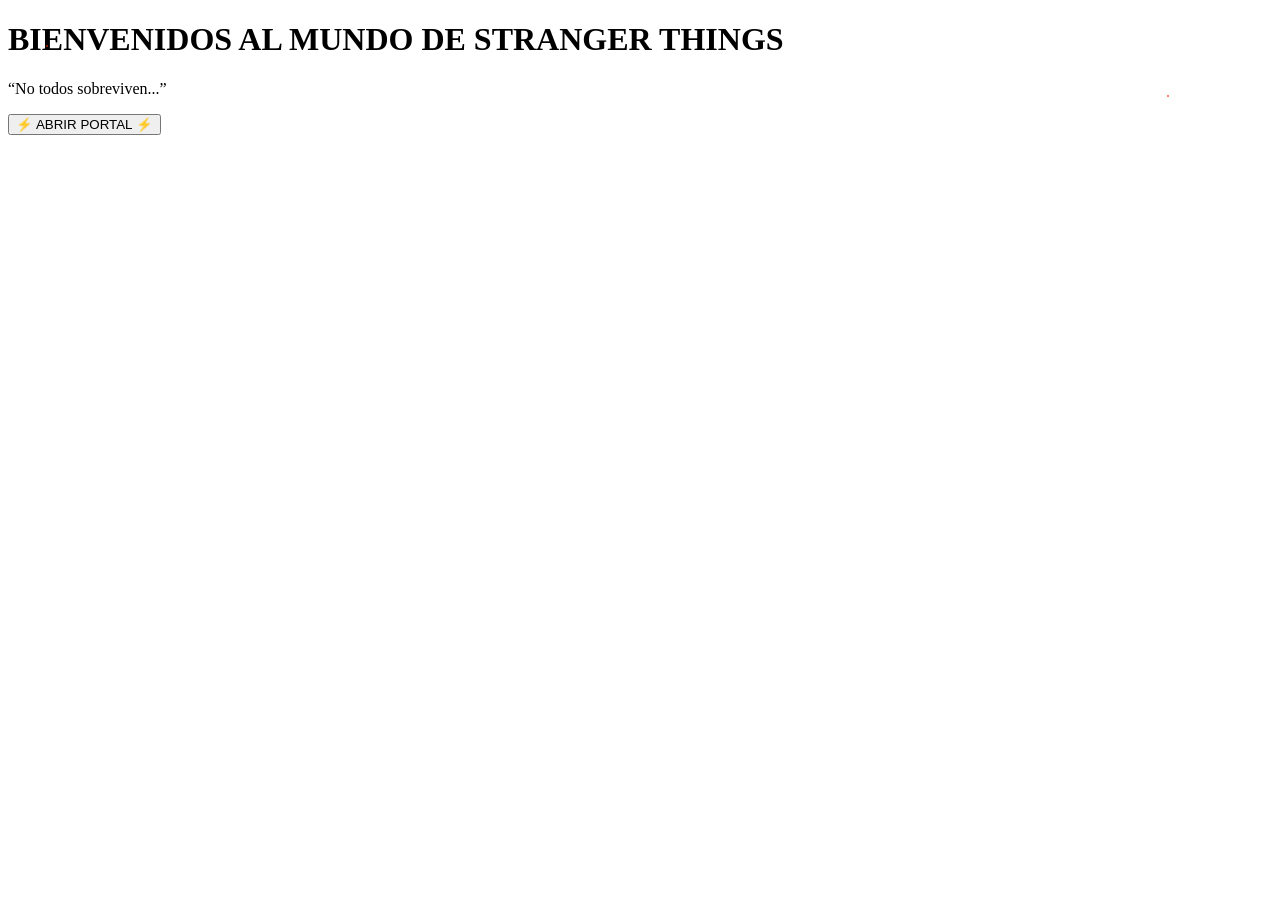
==== index.html @ 2b32eb10 "Update index.html" ====
<!DOCTYPE html>
<html lang="es">
<head>
    <meta charset="UTF-8">
    <meta name="viewport" content="width=device-width, initial-scale=1.0, user-scalable=no">
    <title>Stranger Things - Portal Madre | Upside Down</title>
    <link rel="stylesheet" href="styles.css">
</head>
<body>
    <div class="portal-container">
        <!-- Portal Madre -->
        <div class="madre-portal" id="madrePortal">
            <div class="portal-core"></div>
            <div class="portal-venas"></div>
            <div class="portal-tejido"></div>
            <div class="portal-electricidad"></div>
            <div class="portal-smoke"></div>
            
            <!-- SECCIONES DENTRO DEL PORTAL (se muestran al abrir) -->
            <div class="portal-sections" id="portalSections">
                <div class="section-card" data-section="inicio">
                    <h3>👻 INICIO</h3>
                    <p>Bienvenido al Upside Down</p>
                </div>
                <div class="section-card" data-section="personajes">
                    <h3>👥 PERSONAJES</h3>
                    <p>Eleven, Mike, Dustin...</p>
                </div>
                <div class="section-card" data-section="curiosidades">
                    <h3>📚 CURIOSIDADES</h3>
                    <p>Datos fascinantes</p>
                </div>
                <div class="section-card" data-section="creatividad">
                    <h3>🎨 CREATIVIDAD</h3>
                    <p>Comparte tu arte</p>
                </div>
            </div>
        </div>

        <div class="distortion-overlay"></div>
        <div class="flicker-lights"></div>

        <!-- Texto debajo del portal -->
        <div class="portal-text">
            <h1 class="glitch">BIENVENIDOS AL MUNDO DE STRANGER THINGS</h1>
            <p>“No todos sobreviven...”</p>
            <div class="heartbeat"></div>
        </div>

        <button class="portal-trigger" id="portalTrigger">⚡ ABRIR PORTAL ⚡</button>
    </div>

    <!-- CONTENEDORES DE CADA SECCIÓN (se muestran al hacer clic en las tarjetas) -->
    <div id="seccionesContainer" style="display: none;">
        <div id="inicio" class="seccion">
            <h2>👻 INICIO</h2>
            <p>Bienvenido al Upside Down. Un lugar oscuro lleno de peligros y misterios...</p>
        </div>
        <div id="personajes" class="seccion">
            <h2>👥 PERSONAJES</h2>
            <div class="personajes-grid">
                <div class="personaje">Eleven - La telequinética</div>
                <div class="personaje">Mike - El líder</div>
                <div class="personaje">Dustin - El cerebrito</div>
                <div class="personaje">Lucas - El estratega</div>
                <div class="personaje">Will - El superviviente</div>
                <div class="personaje">Max - La patinadora</div>
            </div>
        </div>
        <div id="curiosidades" class="seccion">
            <h2>📚 CURIOSIDADES</h2>
            <ul>
                <li>La serie iba a llamarse "Montauk"</li>
                <li>Los hermanos Duffer se inspiraron en los 80</li>
                <li>El Demogorgon fue hecho sin CGI</li>
            </ul>
        </div>
        <div id="creatividad" class="seccion">
            <h2>🎨 CREATIVIDAD</h2>
            <form id="formCreativo">
                <input type="text" placeholder="Tu nombre" required>
                <textarea placeholder="Comparte tu arte, historia o teoría..."></textarea>
                <button type="submit">Enviar al Upside Down</button>
            </form>
        </div>
    </div>

    <script src="script.js"></script>
</body>
</html>
---- styles.css ----
/* SECCIONES DENTRO DEL PORTAL */
.portal-sections {
    position: absolute;
    top: 0;
    left: 0;
    width: 100%;
    height: 100%;
    display: none;
    grid-template-columns: 1fr 1fr;
    gap: 15px;
    padding: 20px;
    background: rgba(0, 0, 0, 0.8);
    border-radius: 50%;
    z-index: 20;
    overflow-y: auto;
    backdrop-filter: blur(10px);
}

.portal-sections.active {
    display: grid;
}

.section-card {
    background: rgba(0, 0, 0, 0.7);
    border: 2px solid #ff3300;
    border-radius: 15px;
    padding: 15px;
    text-align: center;
    color: #ff8866;
    cursor: pointer;
    transition: all 0.3s;
    font-family: monospace;
}

.section-card:hover {
    background: #ff3300;
    color: black;
    transform: scale(1.05);
    box-shadow: 0 0 20px red;
}

.section-card h3 {
    margin: 0 0 10px 0;
    font-size: 1rem;
}

.section-card p {
    font-size: 0.8rem;
    margin: 0;
}

/* Ventanas de secciones */
.seccion {
    position: fixed;
    top: 50%;
    left: 50%;
    transform: translate(-50%, -50%);
    background: #0a0a0a;
    border: 3px solid #ff3300;
    border-radius: 20px;
    padding: 30px;
    width: 80%;
    max-width: 500px;
    max-height: 80vh;
    overflow-y: auto;
    z-index: 1000;
    color: #ff8866;
    font-family: monospace;
    box-shadow: 0 0 50px rgba(255, 0, 0, 0.5);
    backdrop-filter: blur(10px);
}

.seccion h2 {
    color: #ff4400;
    text-align: center;
}

.personajes-grid {
    display: grid;
    gap: 10px;
}

.personaje {
    background: #1a0000;
    padding: 10px;
    border-left: 4px solid #ff3300;
}

#formCreativo input, #formCreativo textarea {
    width: 100%;
    padding: 10px;
    margin: 10px 0;
    background: #1a0000;
    border: 1px solid #ff3300;
    color: #ff8866;
    font-family: monospace;
}

#formCreativo button {
    background: #ff3300;
    color: black;
    border: none;
    padding: 10px;
    cursor: pointer;
    font-weight: bold;
}

.cerrar-seccion {
    float: right;
    background: red;
    color: white;
    border: none;
    cursor: pointer;
    padding: 5px 10px;
}
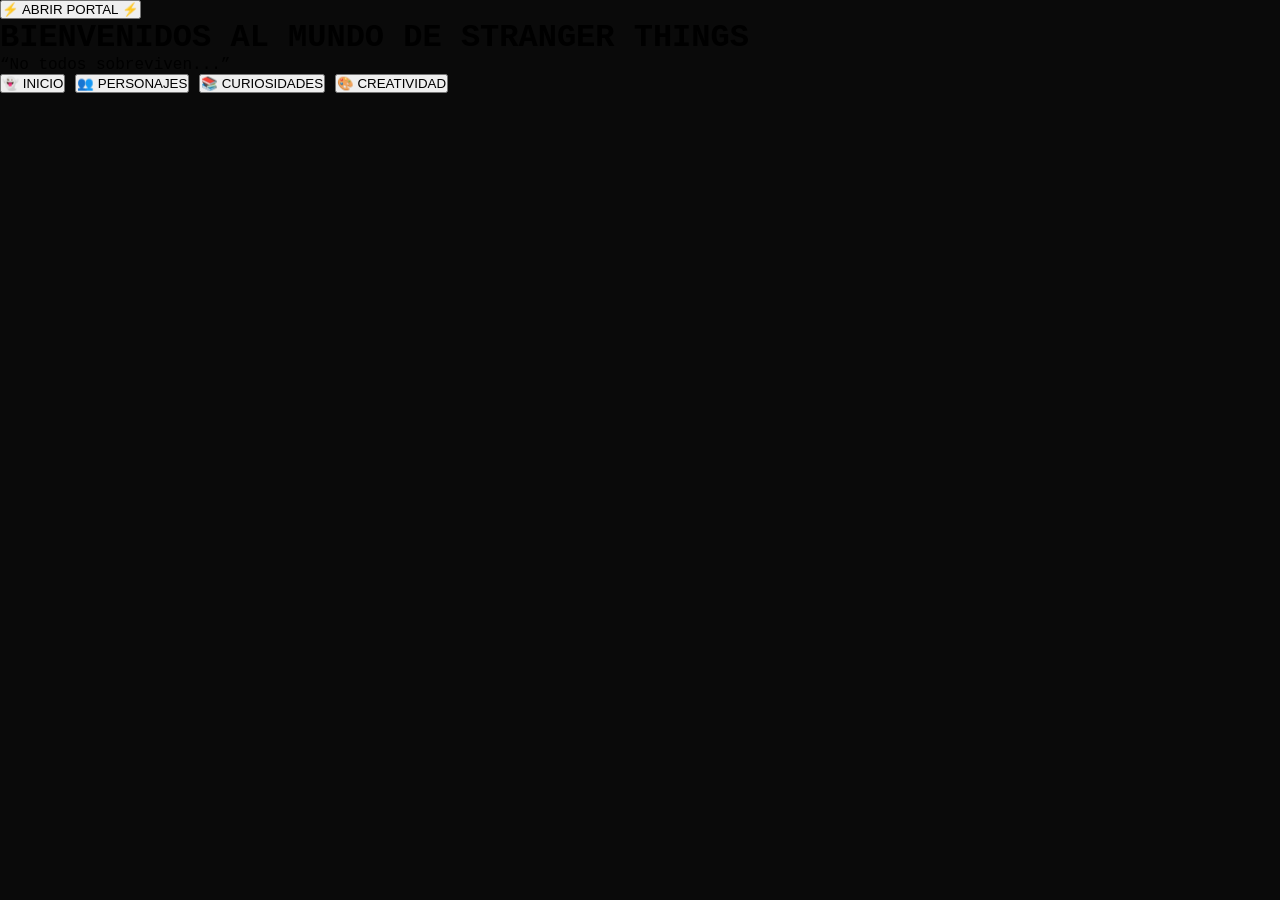
==== commit fe1564bb: "Refactor index.html structure and content" ====
--- a/index.html
+++ b/index.html
@@ -2,86 +2,81 @@
 <html lang="es">
 <head>
     <meta charset="UTF-8">
-    <meta name="viewport" content="width=device-width, initial-scale=1.0, user-scalable=no">
-    <title>Stranger Things - Portal Madre | Upside Down</title>
+    <meta name="viewport" content="width=device-width, initial-scale=1.0">
+    <title>Stranger Things - Portal Madre</title>
     <link rel="stylesheet" href="styles.css">
 </head>
 <body>
-    <div class="portal-container">
-        <!-- Portal Madre -->
-        <div class="madre-portal" id="madrePortal">
-            <div class="portal-core"></div>
-            <div class="portal-venas"></div>
-            <div class="portal-tejido"></div>
-            <div class="portal-electricidad"></div>
-            <div class="portal-smoke"></div>
-            
-            <!-- SECCIONES DENTRO DEL PORTAL (se muestran al abrir) -->
-            <div class="portal-sections" id="portalSections">
-                <div class="section-card" data-section="inicio">
-                    <h3>👻 INICIO</h3>
-                    <p>Bienvenido al Upside Down</p>
-                </div>
-                <div class="section-card" data-section="personajes">
-                    <h3>👥 PERSONAJES</h3>
-                    <p>Eleven, Mike, Dustin...</p>
-                </div>
-                <div class="section-card" data-section="curiosidades">
-                    <h3>📚 CURIOSIDADES</h3>
-                    <p>Datos fascinantes</p>
-                </div>
-                <div class="section-card" data-section="creatividad">
-                    <h3>🎨 CREATIVIDAD</h3>
-                    <p>Comparte tu arte</p>
-                </div>
+    <div class="todo">
+        <!-- Portal -->
+        <div class="portal" id="portal"></div>
+
+        <!-- Botón -->
+        <button id="botonPortal">⚡ ABRIR PORTAL ⚡</button>
+
+        <!-- Texto debajo -->
+        <h1 class="titulo">BIENVENIDOS AL MUNDO DE STRANGER THINGS</h1>
+        <p class="frase">“No todos sobreviven...”</p>
+        <div class="corazon"></div>
+
+        <!-- Menú de secciones (oculto al principio) -->
+        <div class="menu" id="menu">
+            <button class="seccion-btn" data-seccion="inicio">👻 INICIO</button>
+            <button class="seccion-btn" data-seccion="personajes">👥 PERSONAJES</button>
+            <button class="seccion-btn" data-seccion="curiosidades">📚 CURIOSIDADES</button>
+            <button class="seccion-btn" data-seccion="creatividad">🎨 CREATIVIDAD</button>
+        </div>
+
+        <!-- Contenido de cada sección (modales) -->
+        <div id="inicio" class="modal">
+            <div class="modal-contenido">
+                <span class="cerrar">✖</span>
+                <h2>👻 INICIO</h2>
+                <p>Bienvenido al Upside Down. Un lugar oscuro lleno de peligros y criaturas.</p>
+                <p>Hawkins, 1980. Todo comenzó con la desaparición de Will Byers...</p>
             </div>
         </div>
 
-        <div class="distortion-overlay"></div>
-        <div class="flicker-lights"></div>
-
-        <!-- Texto debajo del portal -->
-        <div class="portal-text">
-            <h1 class="glitch">BIENVENIDOS AL MUNDO DE STRANGER THINGS</h1>
-            <p>“No todos sobreviven...”</p>
-            <div class="heartbeat"></div>
+        <div id="personajes" class="modal">
+            <div class="modal-contenido">
+                <span class="cerrar">✖</span>
+                <h2>👥 PERSONAJES</h2>
+                <ul>
+                    <li>Eleven - Poderes telequinéticos</li>
+                    <li>Mike Wheeler - El líder</li>
+                    <li>Dustin Henderson - El inteligente</li>
+                    <li>Lucas Sinclair - El estratega</li>
+                    <li>Will Byers - El superviviente</li>
+                    <li>Max Mayfield - La patinadora</li>
+                    <li>Jim Hopper - El jefe</li>
+                    <li>Joyce Byers - La madre</li>
+                </ul>
+            </div>
         </div>
 
-        <button class="portal-trigger" id="portalTrigger">⚡ ABRIR PORTAL ⚡</button>
-    </div>
-
-    <!-- CONTENEDORES DE CADA SECCIÓN (se muestran al hacer clic en las tarjetas) -->
-    <div id="seccionesContainer" style="display: none;">
-        <div id="inicio" class="seccion">
-            <h2>👻 INICIO</h2>
-            <p>Bienvenido al Upside Down. Un lugar oscuro lleno de peligros y misterios...</p>
-        </div>
-        <div id="personajes" class="seccion">
-            <h2>👥 PERSONAJES</h2>
-            <div class="personajes-grid">
-                <div class="personaje">Eleven - La telequinética</div>
-                <div class="personaje">Mike - El líder</div>
-                <div class="personaje">Dustin - El cerebrito</div>
-                <div class="personaje">Lucas - El estratega</div>
-                <div class="personaje">Will - El superviviente</div>
-                <div class="personaje">Max - La patinadora</div>
+        <div id="curiosidades" class="modal">
+            <div class="modal-contenido">
+                <span class="cerrar">✖</span>
+                <h2>📚 CURIOSIDADES</h2>
+                <ul>
+                    <li>La serie iba a llamarse "Montauk"</li>
+                    <li>Inspirada en películas de los 80</li>
+                    <li>El Demogorgon era un actor con máscara</li>
+                    <li>Los personajes juegan D&D</li>
+                </ul>
             </div>
         </div>
-        <div id="curiosidades" class="seccion">
-            <h2>📚 CURIOSIDADES</h2>
-            <ul>
-                <li>La serie iba a llamarse "Montauk"</li>
-                <li>Los hermanos Duffer se inspiraron en los 80</li>
-                <li>El Demogorgon fue hecho sin CGI</li>
-            </ul>
-        </div>
-        <div id="creatividad" class="seccion">
-            <h2>🎨 CREATIVIDAD</h2>
-            <form id="formCreativo">
-                <input type="text" placeholder="Tu nombre" required>
-                <textarea placeholder="Comparte tu arte, historia o teoría..."></textarea>
-                <button type="submit">Enviar al Upside Down</button>
-            </form>
+
+        <div id="creatividad" class="modal">
+            <div class="modal-contenido">
+                <span class="cerrar">✖</span>
+                <h2>🎨 CREATIVIDAD</h2>
+                <form id="formulario">
+                    <input type="text" placeholder="Tu nombre" required>
+                    <textarea placeholder="Comparte tu arte o teoría..."></textarea>
+                    <button type="submit">ENVIAR</button>
+                </form>
+            </div>
         </div>
     </div>
 
--- a/styles.css
+++ b/styles.css
@@ -1,92 +1,219 @@
-/* SECCIONES DENTRO DEL PORTAL */
-.portal-sections {
+* {
+    margin: 0;
+    padding: 0;
+    box-sizing: border-box;
+}
+
+body {
+    background: #0a0a0a;
+    min-height: 100vh;
+    font-family: 'Courier New', monospace;
+    overflow-x: hidden;
+}
+
+.portal-container {
+    position: relative;
+    width: 100vw;
+    min-height: 100vh;
+    display: flex;
+    flex-direction: column;
+    justify-content: center;
+    align-items: center;
+    background: radial-gradient(circle at center, #1a0000 0%, #000000 100%);
+    padding: 40px 20px;
+}
+
+/* PORTAL MADRE */
+.madre-portal {
+    position: relative;
+    width: 400px;
+    height: 400px;
+    border-radius: 50%;
+    background: radial-gradient(circle at 30% 30%, #ff3300, #cc0000, #4a0000);
+    box-shadow: 0 0 100px rgba(255, 0, 0, 0.8), 0 0 200px rgba(255, 50, 0, 0.6), inset 0 0 50px rgba(0,0,0,0.5);
+    animation: palpitar 2s ease-in-out infinite;
+    overflow: hidden;
+    cursor: pointer;
+    transition: all 0.5s;
+}
+
+.portal-core {
+    position: absolute;
+    top: 20%;
+    left: 20%;
+    width: 60%;
+    height: 60%;
+    border-radius: 50%;
+    background: radial-gradient(circle, #ff6600, #ff2200, #660000);
+    filter: blur(15px);
+    animation: girarNucleo 8s linear infinite;
+}
+
+.portal-venas {
     position: absolute;
     top: 0;
     left: 0;
     width: 100%;
     height: 100%;
-    display: none;
-    grid-template-columns: 1fr 1fr;
-    gap: 15px;
-    padding: 20px;
-    background: rgba(0, 0, 0, 0.8);
-    border-radius: 50%;
-    z-index: 20;
-    overflow-y: auto;
-    backdrop-filter: blur(10px);
-}
-
-.portal-sections.active {
+    background-image: repeating-linear-gradient(45deg, rgba(80, 0, 0, 0.6) 0px, rgba(80, 0, 0, 0.6) 2px, transparent 2px, transparent 8px), repeating-linear-gradient(135deg, rgba(150, 0, 0, 0.4) 0px, rgba(150, 0, 0, 0.4) 3px, transparent 3px, transparent 12px);
+    border-radius: 50%;
+    animation: latirVenas 1.5s ease-in-out infinite;
+}
+
+.portal-tejido {
+    position: absolute;
+    width: 100%;
+    height: 100%;
+    border-radius: 50%;
+    background: radial-gradient(circle at 70% 40%, rgba(200, 30, 0, 0.3), rgba(80, 0, 0, 0.7));
+    filter: blur(8px);
+    mix-blend-mode: multiply;
+}
+
+.portal-electricidad {
+    position: absolute;
+    width: 100%;
+    height: 100%;
+    border-radius: 50%;
+    background: repeating-radial-gradient(circle at 50% 50%, rgba(255, 100, 0, 0.8) 0px, rgba(255, 0, 0, 0.6) 2px, transparent 4px, transparent 20px);
+    animation: chispas 0.3s infinite;
+}
+
+.portal-smoke {
+    position: absolute;
+    width: 120%;
+    height: 120%;
+    top: -10%;
+    left: -10%;
+    border-radius: 50%;
+    background: radial-gradient(circle, rgba(0,0,0,0.7) 0%, transparent 70%);
+    filter: blur(20px);
+    animation: flotarHumo 4s ease-in-out infinite;
+}
+
+/* PANEL DE SECCIONES (se muestra al abrir portal) */
+.sections-panel {
+    position: fixed;
+    top: 50%;
+    left: 50%;
+    transform: translate(-50%, -50%) scale(0);
+    width: 80%;
+    max-width: 800px;
+    background: rgba(0, 0, 0, 0.95);
+    border: 3px solid #ff3300;
+    border-radius: 20px;
+    padding: 30px;
+    z-index: 100;
+    transition: all 0.5s ease;
+    opacity: 0;
+    box-shadow: 0 0 50px rgba(255, 0, 0, 0.5);
+}
+
+.sections-panel.active {
+    transform: translate(-50%, -50%) scale(1);
+    opacity: 1;
+}
+
+.sections-title {
+    text-align: center;
+    color: #ff4400;
+    margin-bottom: 30px;
+    font-size: 1.5rem;
+}
+
+.sections-grid {
     display: grid;
+    grid-template-columns: repeat(auto-fit, minmax(200px, 1fr));
+    gap: 20px;
 }
 
 .section-card {
     background: rgba(0, 0, 0, 0.7);
     border: 2px solid #ff3300;
     border-radius: 15px;
-    padding: 15px;
+    padding: 20px;
     text-align: center;
     color: #ff8866;
     cursor: pointer;
     transition: all 0.3s;
-    font-family: monospace;
 }
 
 .section-card:hover {
     background: #ff3300;
     color: black;
-    transform: scale(1.05);
-    box-shadow: 0 0 20px red;
+    transform: translateY(-5px);
+    box-shadow: 0 0 30px red;
+}
+
+.card-icon {
+    font-size: 3rem;
+    margin-bottom: 10px;
 }
 
 .section-card h3 {
-    margin: 0 0 10px 0;
-    font-size: 1rem;
+    margin: 10px 0;
+    font-size: 1.2rem;
 }
 
 .section-card p {
     font-size: 0.8rem;
-    margin: 0;
-}
-
-/* Ventanas de secciones */
-.seccion {
+}
+
+/* MODALES */
+.modal {
+    display: none;
     position: fixed;
-    top: 50%;
-    left: 50%;
-    transform: translate(-50%, -50%);
+    z-index: 1000;
+    left: 0;
+    top: 0;
+    width: 100%;
+    height: 100%;
+    background-color: rgba(0, 0, 0, 0.9);
+    animation: fadeIn 0.3s;
+}
+
+.modal-content {
     background: #0a0a0a;
+    margin: 10% auto;
+    padding: 30px;
     border: 3px solid #ff3300;
     border-radius: 20px;
-    padding: 30px;
     width: 80%;
     max-width: 500px;
-    max-height: 80vh;
-    overflow-y: auto;
-    z-index: 1000;
     color: #ff8866;
-    font-family: monospace;
-    box-shadow: 0 0 50px rgba(255, 0, 0, 0.5);
-    backdrop-filter: blur(10px);
-}
-
-.seccion h2 {
+    position: relative;
+    animation: slideIn 0.3s;
+}
+
+.close-modal {
+    position: absolute;
+    right: 20px;
+    top: 15px;
+    font-size: 2rem;
+    cursor: pointer;
+    color: #ff3300;
+}
+
+.close-modal:hover {
+    color: white;
+}
+
+.modal-content h2 {
     color: #ff4400;
-    text-align: center;
-}
-
-.personajes-grid {
-    display: grid;
-    gap: 10px;
-}
-
-.personaje {
-    background: #1a0000;
-    padding: 10px;
-    border-left: 4px solid #ff3300;
-}
-
-#formCreativo input, #formCreativo textarea {
+    margin-bottom: 20px;
+}
+
+.modal-content ul {
+    list-style: none;
+    padding-left: 0;
+}
+
+.modal-content li {
+    padding: 8px 0;
+    border-bottom: 1px solid #ff3300;
+}
+
+.modal-content input, .modal-content textarea {
     width: 100%;
     padding: 10px;
     margin: 10px 0;
@@ -96,20 +223,162 @@
     font-family: monospace;
 }
 
-#formCreativo button {
+.modal-content button {
     background: #ff3300;
     color: black;
     border: none;
-    padding: 10px;
+    padding: 12px;
     cursor: pointer;
     font-weight: bold;
-}
-
-.cerrar-seccion {
-    float: right;
+    width: 100%;
+    font-size: 1rem;
+}
+
+/* Distorsión y luces */
+.distortion-overlay {
+    position: fixed;
+    top: 0;
+    left: 0;
+    width: 100%;
+    height: 100%;
+    background: repeating-linear-gradient(0deg, rgba(255,0,0,0.05) 0px, rgba(255,0,0,0.05) 2px, transparent 2px, transparent 6px);
+    pointer-events: none;
+    z-index: 10;
+}
+
+.flicker-lights {
+    position: fixed;
+    top: 0;
+    left: 0;
+    width: 100%;
+    height: 100%;
+    background: radial-gradient(circle at var(--x, 50%) var(--y, 50%), rgba(255, 50, 0, 0.3) 0%, transparent 70%);
+    pointer-events: none;
+    z-index: 5;
+    animation: flicker 0.15s infinite;
+}
+
+/* Texto debajo del portal */
+.portal-text {
+    text-align: center;
+    margin-top: 40px;
+    color: #ff4400;
+    text-shadow: 0 0 10px red;
+    z-index: 20;
+}
+
+.glitch {
+    font-size: 1.8rem;
+    font-weight: bold;
+    animation: glitch 1s infinite;
+    text-align: center;
+    padding: 0 20px;
+}
+
+.heartbeat {
+    width: 30px;
+    height: 30px;
     background: red;
-    color: white;
-    border: none;
-    cursor: pointer;
-    padding: 5px 10px;
-}
+    margin: 20px auto;
+    border-radius: 50%;
+    animation: latido 1s infinite;
+    box-shadow: 0 0 20px red;
+}
+
+/* Botón */
+.portal-trigger {
+    background: #220000;
+    border: 2px solid #ff3300;
+    color: #ff6600;
+    font-family: monospace;
+    font-size: 1.5rem;
+    padding: 12px 28px;
+    margin-top: 30px;
+    cursor: pointer;
+    z-index: 30;
+    transition: 0.2s;
+    box-shadow: 0 0 15px red;
+}
+
+.portal-trigger:hover {
+    background: #ff3300;
+    color: black;
+    box-shadow: 0 0 30px #ff6600;
+    transform: scale(1.05);
+}
+
+/* ANIMACIONES */
+@keyframes palpitar {
+    0%, 100% { transform: scale(1); opacity: 0.9; }
+    50% { transform: scale(1.05); opacity: 1; }
+}
+
+@keyframes girarNucleo {
+    0% { transform: rotate(0deg) scale(1); }
+    50% { transform: rotate(180deg) scale(1.2); filter: blur(20px);}
+    100% { transform: rotate(360deg) scale(1); }
+}
+
+@keyframes latirVenas {
+    0%, 100% { opacity: 0.6; }
+    50% { opacity: 1; }
+}
+
+@keyframes chispas {
+    0%, 100% { opacity: 0.8; }
+    50% { opacity: 1; }
+}
+
+@keyframes flotarHumo {
+    0% { transform: scale(1) translate(0,0); opacity: 0.6; }
+    50% { transform: scale(1.2) translate(10px,-10px); opacity: 0.9; }
+    100% { transform: scale(1) translate(0,0); opacity: 0.6; }
+}
+
+@keyframes glitch {
+    0%, 100% { text-shadow: -2px 0 red, 2px 0 blue; }
+    50% { text-shadow: 2px 0 red, -2px 0 blue; }
+}
+
+@keyframes latido {
+    0%, 100% { transform: scale(1); opacity: 0.7; }
+    50% { transform: scale(1.3); opacity: 1; background: #ff6600; }
+}
+
+@keyframes flicker {
+    0%, 100% { opacity: 0.3; }
+    50% { opacity: 0.8; }
+}
+
+@keyframes fadeIn {
+    from { opacity: 0; }
+    to { opacity: 1; }
+}
+
+@keyframes slideIn {
+    from { transform: translateY(-50px); opacity: 0; }
+    to { transform: translateY(0); opacity: 1; }
+}
+
+/* Responsive */
+@media (max-width: 600px) {
+    .madre-portal {
+        width: 250px;
+        height: 250px;
+    }
+    .glitch {
+        font-size: 1rem;
+    }
+    .portal-trigger {
+        font-size: 1rem;
+        padding: 8px 18px;
+    }
+    .sections-grid {
+        grid-template-columns: 1fr;
+    }
+    .modal-content {
+        margin: 20% auto;
+        width: 90%;
+        padding: 20px;
+    }
+}
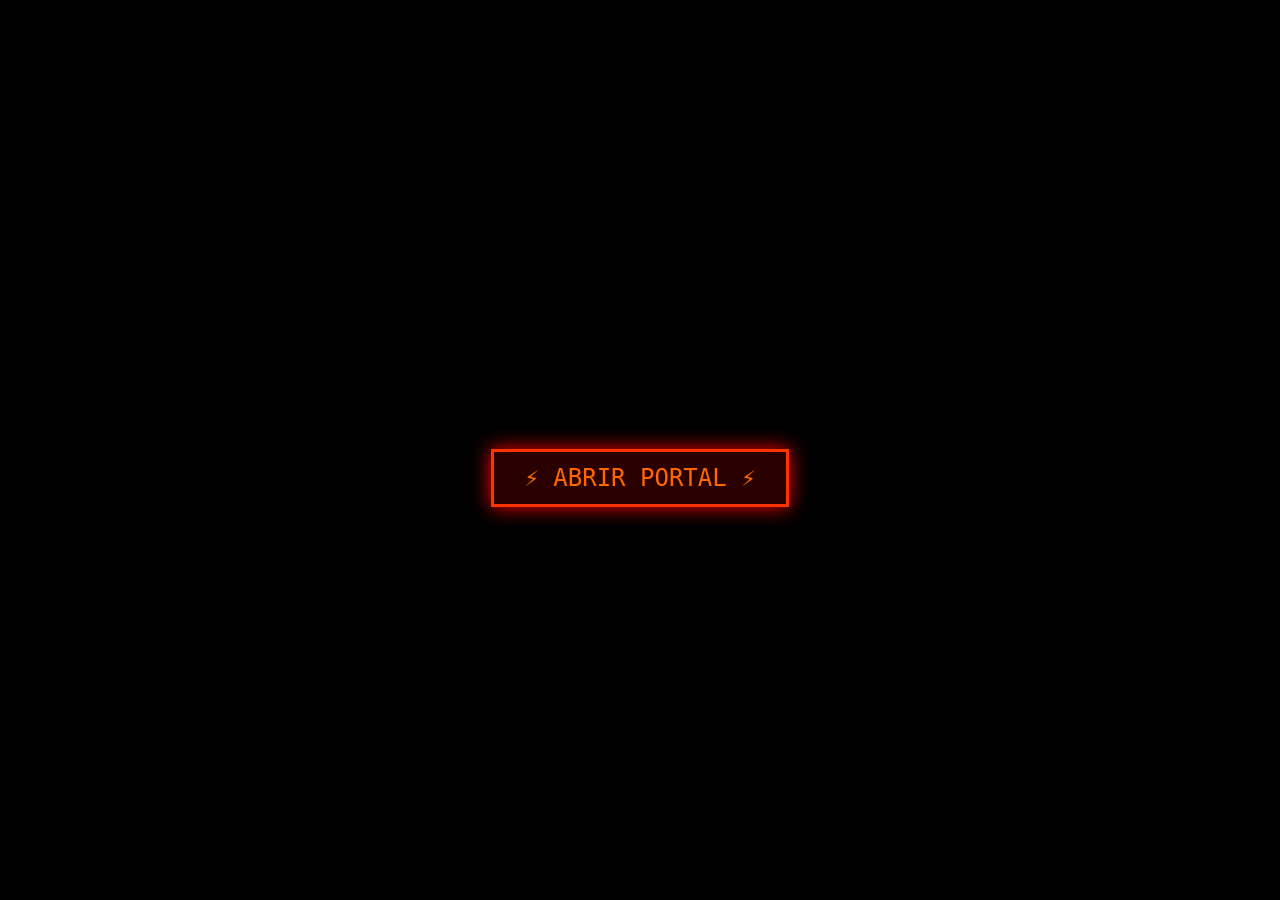
==== commit 8d5258ce: "Update title and viewport settings in index.html" ====
--- a/index.html
+++ b/index.html
@@ -2,82 +2,36 @@
 <html lang="es">
 <head>
     <meta charset="UTF-8">
-    <meta name="viewport" content="width=device-width, initial-scale=1.0">
-    <title>Stranger Things - Portal Madre</title>
+    <meta name="viewport" content="width=device-width, initial-scale=1.0, user-scalable=no">
+    <title>Stranger Things - Portal Madre | Upside Down</title>
     <link rel="stylesheet" href="styles.css">
 </head>
 <body>
-    <div class="todo">
-        <!-- Portal -->
-        <div class="portal" id="portal"></div>
-
-        <!-- Botón -->
-        <button id="botonPortal">⚡ ABRIR PORTAL ⚡</button>
-
-        <!-- Texto debajo -->
-        <h1 class="titulo">BIENVENIDOS AL MUNDO DE STRANGER THINGS</h1>
-        <p class="frase">“No todos sobreviven...”</p>
-        <div class="corazon"></div>
-
-        <!-- Menú de secciones (oculto al principio) -->
-        <div class="menu" id="menu">
-            <button class="seccion-btn" data-seccion="inicio">👻 INICIO</button>
-            <button class="seccion-btn" data-seccion="personajes">👥 PERSONAJES</button>
-            <button class="seccion-btn" data-seccion="curiosidades">📚 CURIOSIDADES</button>
-            <button class="seccion-btn" data-seccion="creatividad">🎨 CREATIVIDAD</button>
+    <div class="portal-container">
+        <!-- Portal Madre (estilo carne realista) -->
+        <div class="madre-portal" id="madrePortal">
+            <div class="portal-core"></div>
+            <div class="portal-venas"></div>
+            <div class="portal-tejido"></div>
+            <div class="portal-electricidad"></div>
+            <div class="portal-smoke"></div>
         </div>
 
-        <!-- Contenido de cada sección (modales) -->
-        <div id="inicio" class="modal">
-            <div class="modal-contenido">
-                <span class="cerrar">✖</span>
-                <h2>👻 INICIO</h2>
-                <p>Bienvenido al Upside Down. Un lugar oscuro lleno de peligros y criaturas.</p>
-                <p>Hawkins, 1980. Todo comenzó con la desaparición de Will Byers...</p>
-            </div>
+        <!-- Efecto de distorsión ambiental -->
+        <div class="distortion-overlay"></div>
+        
+        <!-- Luces parpadeantes estilo Hawkins Lab -->
+        <div class="flicker-lights"></div>
+
+        <!-- Texto debajo del portal -->
+        <div class="portal-text">
+            <h1 class="glitch" data-text="BIENVENIDOS AL MUNDO DE STRANGER THINGS">BIENVENIDOS AL MUNDO DE STRANGER THINGS</h1>
+            <p>“No todos sobreviven...”</p>
+            <div class="heartbeat"></div>
         </div>
 
-        <div id="personajes" class="modal">
-            <div class="modal-contenido">
-                <span class="cerrar">✖</span>
-                <h2>👥 PERSONAJES</h2>
-                <ul>
-                    <li>Eleven - Poderes telequinéticos</li>
-                    <li>Mike Wheeler - El líder</li>
-                    <li>Dustin Henderson - El inteligente</li>
-                    <li>Lucas Sinclair - El estratega</li>
-                    <li>Will Byers - El superviviente</li>
-                    <li>Max Mayfield - La patinadora</li>
-                    <li>Jim Hopper - El jefe</li>
-                    <li>Joyce Byers - La madre</li>
-                </ul>
-            </div>
-        </div>
-
-        <div id="curiosidades" class="modal">
-            <div class="modal-contenido">
-                <span class="cerrar">✖</span>
-                <h2>📚 CURIOSIDADES</h2>
-                <ul>
-                    <li>La serie iba a llamarse "Montauk"</li>
-                    <li>Inspirada en películas de los 80</li>
-                    <li>El Demogorgon era un actor con máscara</li>
-                    <li>Los personajes juegan D&D</li>
-                </ul>
-            </div>
-        </div>
-
-        <div id="creatividad" class="modal">
-            <div class="modal-contenido">
-                <span class="cerrar">✖</span>
-                <h2>🎨 CREATIVIDAD</h2>
-                <form id="formulario">
-                    <input type="text" placeholder="Tu nombre" required>
-                    <textarea placeholder="Comparte tu arte o teoría..."></textarea>
-                    <button type="submit">ENVIAR</button>
-                </form>
-            </div>
-        </div>
+        <!-- Botón de interacción para abrir/cerrar el portal -->
+        <button class="portal-trigger" id="portalTrigger">⚡ ABRIR PORTAL ⚡</button>
     </div>
 
     <script src="script.js"></script>
--- a/styles.css
+++ b/styles.css
@@ -5,158 +5,125 @@
 }
 
 body {
-    background: #0a0a0a;
+    background: black;
     min-height: 100vh;
+    display: flex;
+    justify-content: center;
+    align-items: center;
     font-family: 'Courier New', monospace;
     overflow-x: hidden;
 }
 
-.portal-container {
-    position: relative;
-    width: 100vw;
-    min-height: 100vh;
-    display: flex;
-    flex-direction: column;
-    justify-content: center;
-    align-items: center;
-    background: radial-gradient(circle at center, #1a0000 0%, #000000 100%);
+.todo {
+    text-align: center;
     padding: 40px 20px;
 }
 
-/* PORTAL MADRE */
-.madre-portal {
-    position: relative;
-    width: 400px;
-    height: 400px;
+/* PORTAL */
+.portal {
+    width: 300px;
+    height: 300px;
+    margin: 0 auto;
     border-radius: 50%;
-    background: radial-gradient(circle at 30% 30%, #ff3300, #cc0000, #4a0000);
-    box-shadow: 0 0 100px rgba(255, 0, 0, 0.8), 0 0 200px rgba(255, 50, 0, 0.6), inset 0 0 50px rgba(0,0,0,0.5);
-    animation: palpitar 2s ease-in-out infinite;
-    overflow: hidden;
-    cursor: pointer;
-    transition: all 0.5s;
-}
-
-.portal-core {
-    position: absolute;
-    top: 20%;
-    left: 20%;
-    width: 60%;
-    height: 60%;
+    background: radial-gradient(circle, #ff4400, #880000, #220000);
+    box-shadow: 0 0 80px red, 0 0 150px orange, inset 0 0 40px black;
+    animation: latir 1.5s infinite;
+    cursor: pointer;
+    transition: 0.3s;
+}
+
+.portal:hover {
+    transform: scale(1.05);
+    box-shadow: 0 0 120px #ff3300;
+}
+
+@keyframes latir {
+    0%, 100% { transform: scale(1); }
+    50% { transform: scale(1.05); }
+}
+
+/* BOTÓN */
+button {
+    background: #2a0000;
+    border: 3px solid #ff3300;
+    color: #ff6600;
+    font-family: monospace;
+    font-size: 1.5rem;
+    padding: 12px 30px;
+    margin: 30px auto;
+    cursor: pointer;
+    display: block;
+    transition: 0.2s;
+    box-shadow: 0 0 20px red;
+}
+
+button:hover {
+    background: #ff3300;
+    color: black;
+    transform: scale(1.05);
+}
+
+/* TEXTO */
+.titulo {
+    color: #ff4400;
+    text-shadow: 0 0 10px red;
+    font-size: 1.5rem;
+    margin: 20px 0 10px;
+}
+
+.frase {
+    color: #ff8866;
+    font-size: 1rem;
+    margin-bottom: 20px;
+}
+
+.corazon {
+    width: 30px;
+    height: 30px;
+    background: red;
+    margin: 0 auto;
     border-radius: 50%;
-    background: radial-gradient(circle, #ff6600, #ff2200, #660000);
-    filter: blur(15px);
-    animation: girarNucleo 8s linear infinite;
-}
-
-.portal-venas {
-    position: absolute;
-    top: 0;
-    left: 0;
-    width: 100%;
-    height: 100%;
-    background-image: repeating-linear-gradient(45deg, rgba(80, 0, 0, 0.6) 0px, rgba(80, 0, 0, 0.6) 2px, transparent 2px, transparent 8px), repeating-linear-gradient(135deg, rgba(150, 0, 0, 0.4) 0px, rgba(150, 0, 0, 0.4) 3px, transparent 3px, transparent 12px);
-    border-radius: 50%;
-    animation: latirVenas 1.5s ease-in-out infinite;
-}
-
-.portal-tejido {
-    position: absolute;
-    width: 100%;
-    height: 100%;
-    border-radius: 50%;
-    background: radial-gradient(circle at 70% 40%, rgba(200, 30, 0, 0.3), rgba(80, 0, 0, 0.7));
-    filter: blur(8px);
-    mix-blend-mode: multiply;
-}
-
-.portal-electricidad {
-    position: absolute;
-    width: 100%;
-    height: 100%;
-    border-radius: 50%;
-    background: repeating-radial-gradient(circle at 50% 50%, rgba(255, 100, 0, 0.8) 0px, rgba(255, 0, 0, 0.6) 2px, transparent 4px, transparent 20px);
-    animation: chispas 0.3s infinite;
-}
-
-.portal-smoke {
-    position: absolute;
-    width: 120%;
-    height: 120%;
-    top: -10%;
-    left: -10%;
-    border-radius: 50%;
-    background: radial-gradient(circle, rgba(0,0,0,0.7) 0%, transparent 70%);
-    filter: blur(20px);
-    animation: flotarHumo 4s ease-in-out infinite;
-}
-
-/* PANEL DE SECCIONES (se muestra al abrir portal) */
-.sections-panel {
-    position: fixed;
-    top: 50%;
-    left: 50%;
-    transform: translate(-50%, -50%) scale(0);
-    width: 80%;
+    animation: palpitar 1s infinite;
+    box-shadow: 0 0 20px red;
+}
+
+@keyframes palpitar {
+    0%, 100% { transform: scale(1); }
+    50% { transform: scale(1.3); background: #ff6600; }
+}
+
+/* MENÚ (se muestra al abrir portal) */
+.menu {
+    display: none;
+    grid-template-columns: repeat(auto-fit, minmax(150px, 1fr));
+    gap: 20px;
     max-width: 800px;
-    background: rgba(0, 0, 0, 0.95);
-    border: 3px solid #ff3300;
+    margin: 40px auto;
+    padding: 20px;
+    background: rgba(0,0,0,0.8);
+    border: 2px solid #ff3300;
     border-radius: 20px;
-    padding: 30px;
-    z-index: 100;
-    transition: all 0.5s ease;
-    opacity: 0;
-    box-shadow: 0 0 50px rgba(255, 0, 0, 0.5);
-}
-
-.sections-panel.active {
-    transform: translate(-50%, -50%) scale(1);
-    opacity: 1;
-}
-
-.sections-title {
-    text-align: center;
-    color: #ff4400;
-    margin-bottom: 30px;
-    font-size: 1.5rem;
-}
-
-.sections-grid {
+}
+
+.menu.mostrar {
     display: grid;
-    grid-template-columns: repeat(auto-fit, minmax(200px, 1fr));
-    gap: 20px;
-}
-
-.section-card {
-    background: rgba(0, 0, 0, 0.7);
+}
+
+.seccion-btn {
+    background: #1a0000;
     border: 2px solid #ff3300;
-    border-radius: 15px;
-    padding: 20px;
-    text-align: center;
-    color: #ff8866;
-    cursor: pointer;
-    transition: all 0.3s;
-}
-
-.section-card:hover {
+    color: #ff8866;
+    font-size: 1rem;
+    padding: 15px;
+    margin: 0;
+    cursor: pointer;
+    transition: 0.2s;
+}
+
+.seccion-btn:hover {
     background: #ff3300;
     color: black;
     transform: translateY(-5px);
-    box-shadow: 0 0 30px red;
-}
-
-.card-icon {
-    font-size: 3rem;
-    margin-bottom: 10px;
-}
-
-.section-card h3 {
-    margin: 10px 0;
-    font-size: 1.2rem;
-}
-
-.section-card p {
-    font-size: 0.8rem;
 }
 
 /* MODALES */
@@ -168,217 +135,86 @@
     top: 0;
     width: 100%;
     height: 100%;
-    background-color: rgba(0, 0, 0, 0.9);
-    animation: fadeIn 0.3s;
-}
-
-.modal-content {
-    background: #0a0a0a;
-    margin: 10% auto;
+    background: rgba(0,0,0,0.9);
+}
+
+.modal-contenido {
+    background: #0a0000;
+    margin: 15% auto;
     padding: 30px;
+    width: 80%;
+    max-width: 500px;
     border: 3px solid #ff3300;
     border-radius: 20px;
-    width: 80%;
-    max-width: 500px;
     color: #ff8866;
     position: relative;
-    animation: slideIn 0.3s;
-}
-
-.close-modal {
+    animation: aparecer 0.3s;
+}
+
+@keyframes aparecer {
+    from { transform: translateY(-50px); opacity: 0; }
+    to { transform: translateY(0); opacity: 1; }
+}
+
+.cerrar {
     position: absolute;
     right: 20px;
-    top: 15px;
+    top: 10px;
     font-size: 2rem;
     cursor: pointer;
     color: #ff3300;
 }
 
-.close-modal:hover {
+.cerrar:hover {
     color: white;
 }
 
-.modal-content h2 {
+.modal-contenido h2 {
     color: #ff4400;
     margin-bottom: 20px;
 }
 
-.modal-content ul {
+.modal-contenido ul {
     list-style: none;
     padding-left: 0;
 }
 
-.modal-content li {
+.modal-contenido li {
     padding: 8px 0;
     border-bottom: 1px solid #ff3300;
 }
 
-.modal-content input, .modal-content textarea {
+.modal-contenido input, .modal-contenido textarea {
     width: 100%;
     padding: 10px;
     margin: 10px 0;
-    background: #1a0000;
+    background: black;
     border: 1px solid #ff3300;
     color: #ff8866;
     font-family: monospace;
 }
 
-.modal-content button {
+.modal-contenido button[type="submit"] {
     background: #ff3300;
     color: black;
-    border: none;
-    padding: 12px;
-    cursor: pointer;
     font-weight: bold;
-    width: 100%;
-    font-size: 1rem;
-}
-
-/* Distorsión y luces */
-.distortion-overlay {
-    position: fixed;
-    top: 0;
-    left: 0;
-    width: 100%;
-    height: 100%;
-    background: repeating-linear-gradient(0deg, rgba(255,0,0,0.05) 0px, rgba(255,0,0,0.05) 2px, transparent 2px, transparent 6px);
-    pointer-events: none;
-    z-index: 10;
-}
-
-.flicker-lights {
-    position: fixed;
-    top: 0;
-    left: 0;
-    width: 100%;
-    height: 100%;
-    background: radial-gradient(circle at var(--x, 50%) var(--y, 50%), rgba(255, 50, 0, 0.3) 0%, transparent 70%);
-    pointer-events: none;
-    z-index: 5;
-    animation: flicker 0.15s infinite;
-}
-
-/* Texto debajo del portal */
-.portal-text {
-    text-align: center;
-    margin-top: 40px;
-    color: #ff4400;
-    text-shadow: 0 0 10px red;
-    z-index: 20;
-}
-
-.glitch {
-    font-size: 1.8rem;
-    font-weight: bold;
-    animation: glitch 1s infinite;
-    text-align: center;
-    padding: 0 20px;
-}
-
-.heartbeat {
-    width: 30px;
-    height: 30px;
-    background: red;
-    margin: 20px auto;
-    border-radius: 50%;
-    animation: latido 1s infinite;
-    box-shadow: 0 0 20px red;
-}
-
-/* Botón */
-.portal-trigger {
-    background: #220000;
-    border: 2px solid #ff3300;
-    color: #ff6600;
-    font-family: monospace;
-    font-size: 1.5rem;
-    padding: 12px 28px;
-    margin-top: 30px;
-    cursor: pointer;
-    z-index: 30;
-    transition: 0.2s;
-    box-shadow: 0 0 15px red;
-}
-
-.portal-trigger:hover {
-    background: #ff3300;
-    color: black;
-    box-shadow: 0 0 30px #ff6600;
-    transform: scale(1.05);
-}
-
-/* ANIMACIONES */
-@keyframes palpitar {
-    0%, 100% { transform: scale(1); opacity: 0.9; }
-    50% { transform: scale(1.05); opacity: 1; }
-}
-
-@keyframes girarNucleo {
-    0% { transform: rotate(0deg) scale(1); }
-    50% { transform: rotate(180deg) scale(1.2); filter: blur(20px);}
-    100% { transform: rotate(360deg) scale(1); }
-}
-
-@keyframes latirVenas {
-    0%, 100% { opacity: 0.6; }
-    50% { opacity: 1; }
-}
-
-@keyframes chispas {
-    0%, 100% { opacity: 0.8; }
-    50% { opacity: 1; }
-}
-
-@keyframes flotarHumo {
-    0% { transform: scale(1) translate(0,0); opacity: 0.6; }
-    50% { transform: scale(1.2) translate(10px,-10px); opacity: 0.9; }
-    100% { transform: scale(1) translate(0,0); opacity: 0.6; }
-}
-
-@keyframes glitch {
-    0%, 100% { text-shadow: -2px 0 red, 2px 0 blue; }
-    50% { text-shadow: 2px 0 red, -2px 0 blue; }
-}
-
-@keyframes latido {
-    0%, 100% { transform: scale(1); opacity: 0.7; }
-    50% { transform: scale(1.3); opacity: 1; background: #ff6600; }
-}
-
-@keyframes flicker {
-    0%, 100% { opacity: 0.3; }
-    50% { opacity: 0.8; }
-}
-
-@keyframes fadeIn {
-    from { opacity: 0; }
-    to { opacity: 1; }
-}
-
-@keyframes slideIn {
-    from { transform: translateY(-50px); opacity: 0; }
-    to { transform: translateY(0); opacity: 1; }
+    margin-top: 10px;
 }
 
 /* Responsive */
 @media (max-width: 600px) {
-    .madre-portal {
-        width: 250px;
-        height: 250px;
-    }
-    .glitch {
+    .portal {
+        width: 200px;
+        height: 200px;
+    }
+    .titulo {
         font-size: 1rem;
     }
-    .portal-trigger {
+    button {
         font-size: 1rem;
-        padding: 8px 18px;
-    }
-    .sections-grid {
+        padding: 8px 20px;
+    }
+    .menu {
         grid-template-columns: 1fr;
     }
-    .modal-content {
-        margin: 20% auto;
-        width: 90%;
-        padding: 20px;
-    }
-}
+}
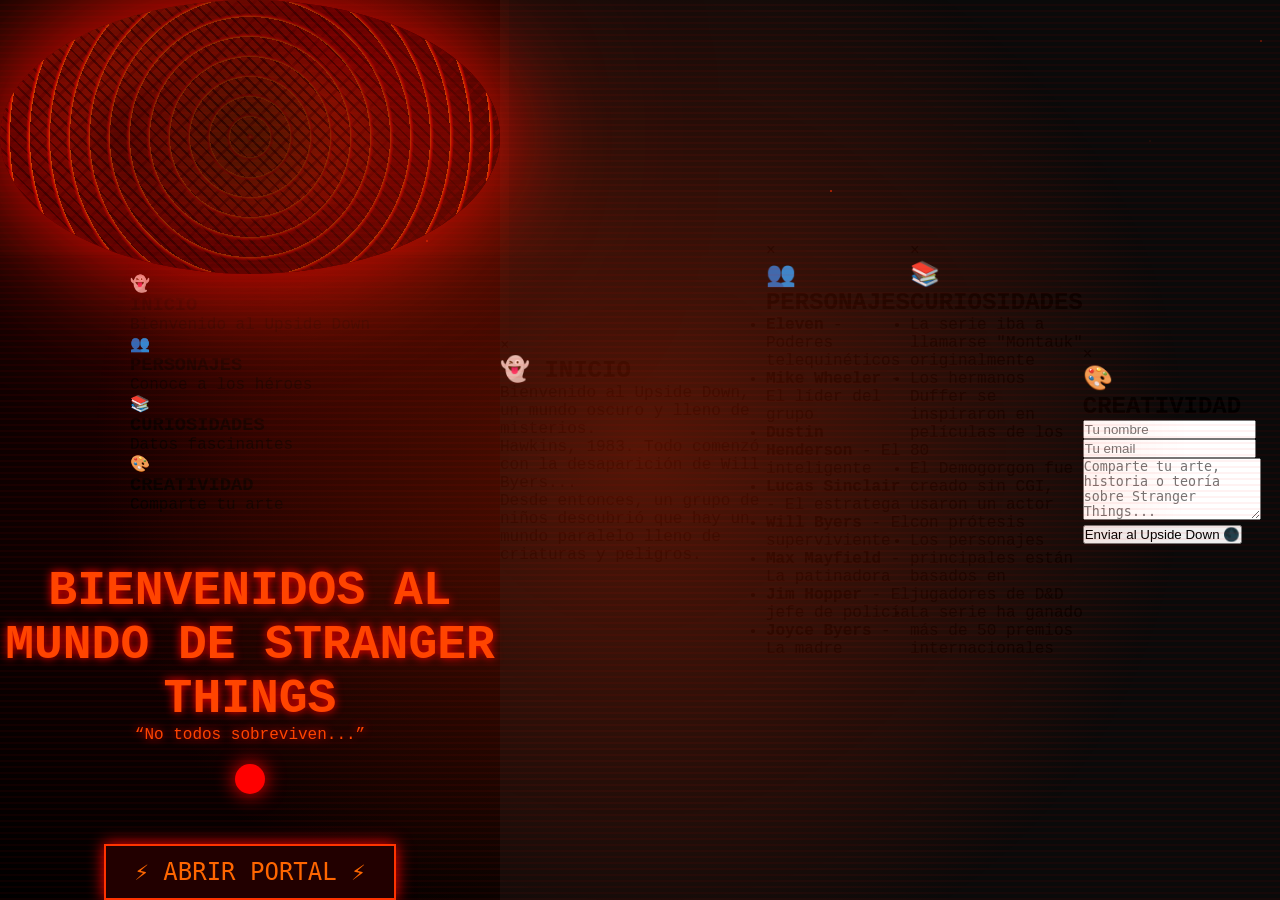
==== commit 7516a826: "Update index.html" ====
--- a/index.html
+++ b/index.html
@@ -17,6 +17,30 @@
             <div class="portal-smoke"></div>
         </div>
 
+        <!-- TARJETAS DE APARTADOS (aparecen cuando el portal está abierto) -->
+        <div class="tarjetas-container" id="tarjetasContainer">
+            <div class="tarjeta" data-apartado="inicio">
+                <div class="tarjeta-icono">👻</div>
+                <h3>INICIO</h3>
+                <p>Bienvenido al Upside Down</p>
+            </div>
+            <div class="tarjeta" data-apartado="personajes">
+                <div class="tarjeta-icono">👥</div>
+                <h3>PERSONAJES</h3>
+                <p>Conoce a los héroes</p>
+            </div>
+            <div class="tarjeta" data-apartado="curiosidades">
+                <div class="tarjeta-icono">📚</div>
+                <h3>CURIOSIDADES</h3>
+                <p>Datos fascinantes</p>
+            </div>
+            <div class="tarjeta" data-apartado="creatividad">
+                <div class="tarjeta-icono">🎨</div>
+                <h3>CREATIVIDAD</h3>
+                <p>Comparte tu arte</p>
+            </div>
+        </div>
+
         <!-- Efecto de distorsión ambiental -->
         <div class="distortion-overlay"></div>
         
@@ -34,6 +58,62 @@
         <button class="portal-trigger" id="portalTrigger">⚡ ABRIR PORTAL ⚡</button>
     </div>
 
+    <!-- MODALES PARA CADA APARTADO -->
+    <div id="modalInicio" class="modal">
+        <div class="modal-contenido">
+            <span class="cerrar-modal">&times;</span>
+            <h2>👻 INICIO</h2>
+            <p>Bienvenido al Upside Down, un mundo oscuro y lleno de misterios.</p>
+            <p>Hawkins, 1983. Todo comenzó con la desaparición de Will Byers...</p>
+            <p>Desde entonces, un grupo de niños descubrió que hay un mundo paralelo lleno de criaturas y peligros.</p>
+        </div>
+    </div>
+
+    <div id="modalPersonajes" class="modal">
+        <div class="modal-contenido">
+            <span class="cerrar-modal">&times;</span>
+            <h2>👥 PERSONAJES</h2>
+            <ul>
+                <li><strong>Eleven</strong> - Poderes telequinéticos</li>
+                <li><strong>Mike Wheeler</strong> - El líder del grupo</li>
+                <li><strong>Dustin Henderson</strong> - El inteligente</li>
+                <li><strong>Lucas Sinclair</strong> - El estratega</li>
+                <li><strong>Will Byers</strong> - El superviviente</li>
+                <li><strong>Max Mayfield</strong> - La patinadora</li>
+                <li><strong>Jim Hopper</strong> - El jefe de policía</li>
+                <li><strong>Joyce Byers</strong> - La madre</li>
+            </ul>
+        </div>
+    </div>
+
+    <div id="modalCuriosidades" class="modal">
+        <div class="modal-contenido">
+            <span class="cerrar-modal">&times;</span>
+            <h2>📚 CURIOSIDADES</h2>
+            <ul>
+                <li>La serie iba a llamarse "Montauk" originalmente</li>
+                <li>Los hermanos Duffer se inspiraron en películas de los 80</li>
+                <li>El Demogorgon fue creado sin CGI, usaron un actor con prótesis</li>
+                <li>Los personajes principales están basados en jugadores de D&D</li>
+                <li>La serie ha ganado más de 50 premios internacionales</li>
+            </ul>
+        </div>
+    </div>
+
+    <div id="modalCreatividad" class="modal">
+        <div class="modal-contenido">
+            <span class="cerrar-modal">&times;</span>
+            <h2>🎨 CREATIVIDAD</h2>
+            <form id="formCreativo">
+                <input type="text" placeholder="Tu nombre" required>
+                <input type="email" placeholder="Tu email">
+                <textarea placeholder="Comparte tu arte, historia o teoría sobre Stranger Things..." rows="4"></textarea>
+                <button type="submit">Enviar al Upside Down 🌑</button>
+            </form>
+            <p id="mensajeForm" style="color: #ff6600; margin-top: 10px;"></p>
+        </div>
+    </div>
+
     <script src="script.js"></script>
 </body>
 </html>
--- a/styles.css
+++ b/styles.css
@@ -5,216 +5,261 @@
 }
 
 body {
-    background: black;
+    background: #0a0a0a;
     min-height: 100vh;
     display: flex;
     justify-content: center;
     align-items: center;
     font-family: 'Courier New', monospace;
-    overflow-x: hidden;
-}
-
-.todo {
+    overflow: hidden;
+    position: relative;
+}
+
+.portal-container {
+    position: relative;
+    width: 100vw;
+    height: 100vh;
+    display: flex;
+    flex-direction: column;
+    justify-content: center;
+    align-items: center;
+    background: radial-gradient(circle at center, #1a0000 0%, #000000 100%);
+}
+
+/* PORTAL MADRE (ESTILO CARNE REALISTA) */
+.madre-portal {
+    position: relative;
+    width: 500px;
+    height: 500px;
+    border-radius: 50%;
+    background: radial-gradient(circle at 30% 30%, 
+                #ff3300, 
+                #cc0000, 
+                #4a0000);
+    box-shadow: 
+        0 0 100px rgba(255, 0, 0, 0.8),
+        0 0 200px rgba(255, 50, 0, 0.6),
+        inset 0 0 50px rgba(0,0,0,0.5);
+    animation: palpitar 2s ease-in-out infinite;
+    overflow: hidden;
+    cursor: pointer;
+    transition: all 0.3s;
+}
+
+/* Núcleo interno */
+.portal-core {
+    position: absolute;
+    top: 20%;
+    left: 20%;
+    width: 60%;
+    height: 60%;
+    border-radius: 50%;
+    background: radial-gradient(circle, 
+                #ff6600, 
+                #ff2200, 
+                #660000);
+    filter: blur(15px);
+    animation: girarNucleo 8s linear infinite;
+}
+
+/* Venas realistas */
+.portal-venas {
+    position: absolute;
+    top: 0;
+    left: 0;
+    width: 100%;
+    height: 100%;
+    background-image: 
+        repeating-linear-gradient(45deg, 
+            rgba(80, 0, 0, 0.6) 0px, 
+            rgba(80, 0, 0, 0.6) 2px,
+            transparent 2px,
+            transparent 8px),
+        repeating-linear-gradient(135deg,
+            rgba(150, 0, 0, 0.4) 0px,
+            rgba(150, 0, 0, 0.4) 3px,
+            transparent 3px,
+            transparent 12px);
+    border-radius: 50%;
+    animation: latirVenas 1.5s ease-in-out infinite;
+}
+
+/* Tejido muscular */
+.portal-tejido {
+    position: absolute;
+    width: 100%;
+    height: 100%;
+    border-radius: 50%;
+    background: radial-gradient(circle at 70% 40%,
+                rgba(200, 30, 0, 0.3),
+                rgba(80, 0, 0, 0.7));
+    filter: blur(8px);
+    mix-blend-mode: multiply;
+}
+
+/* Electricidad / Energía del Upside Down */
+.portal-electricidad {
+    position: absolute;
+    width: 100%;
+    height: 100%;
+    border-radius: 50%;
+    background: repeating-radial-gradient(circle at 50% 50%,
+                rgba(255, 100, 0, 0.8) 0px,
+                rgba(255, 0, 0, 0.6) 2px,
+                transparent 4px,
+                transparent 20px);
+    animation: chispas 0.3s infinite;
+}
+
+/* Humo oscuro */
+.portal-smoke {
+    position: absolute;
+    width: 120%;
+    height: 120%;
+    top: -10%;
+    left: -10%;
+    border-radius: 50%;
+    background: radial-gradient(circle, 
+                rgba(0,0,0,0.7) 0%,
+                transparent 70%);
+    filter: blur(20px);
+    animation: flotarHumo 4s ease-in-out infinite;
+}
+
+/* Distorsión ambiental */
+.distortion-overlay {
+    position: fixed;
+    top: 0;
+    left: 0;
+    width: 100%;
+    height: 100%;
+    background: repeating-linear-gradient(0deg,
+                rgba(255,0,0,0.05) 0px,
+                rgba(255,0,0,0.05) 2px,
+                transparent 2px,
+                transparent 6px);
+    pointer-events: none;
+    z-index: 10;
+}
+
+/* Luces parpadeantes */
+.flicker-lights {
+    position: fixed;
+    top: 0;
+    left: 0;
+    width: 100%;
+    height: 100%;
+    background: radial-gradient(circle at var(--x, 50%) var(--y, 50%),
+                rgba(255, 50, 0, 0.3) 0%,
+                transparent 70%);
+    pointer-events: none;
+    z-index: 5;
+    animation: flicker 0.15s infinite;
+}
+
+/* Texto estilizado */
+.portal-text {
     text-align: center;
-    padding: 40px 20px;
-}
-
-/* PORTAL */
-.portal {
-    width: 300px;
-    height: 300px;
-    margin: 0 auto;
-    border-radius: 50%;
-    background: radial-gradient(circle, #ff4400, #880000, #220000);
-    box-shadow: 0 0 80px red, 0 0 150px orange, inset 0 0 40px black;
-    animation: latir 1.5s infinite;
-    cursor: pointer;
-    transition: 0.3s;
-}
-
-.portal:hover {
-    transform: scale(1.05);
-    box-shadow: 0 0 120px #ff3300;
-}
-
-@keyframes latir {
-    0%, 100% { transform: scale(1); }
-    50% { transform: scale(1.05); }
-}
-
-/* BOTÓN */
-button {
-    background: #2a0000;
-    border: 3px solid #ff3300;
+    margin-top: 50px;
+    color: #ff4400;
+    text-shadow: 0 0 10px red;
+    z-index: 20;
+}
+
+.glitch {
+    font-size: 3rem;
+    font-weight: bold;
+    position: relative;
+    animation: glitch 1s infinite;
+}
+
+.heartbeat {
+    width: 30px;
+    height: 30px;
+    background: red;
+    margin: 20px auto;
+    border-radius: 50%;
+    animation: latido 1s infinite;
+    box-shadow: 0 0 20px red;
+}
+
+button.portal-trigger {
+    background: #220000;
+    border: 2px solid #ff3300;
     color: #ff6600;
     font-family: monospace;
     font-size: 1.5rem;
-    padding: 12px 30px;
-    margin: 30px auto;
+    padding: 12px 28px;
+    margin-top: 30px;
     cursor: pointer;
-    display: block;
+    z-index: 30;
     transition: 0.2s;
-    box-shadow: 0 0 20px red;
-}
-
-button:hover {
+    box-shadow: 0 0 15px red;
+}
+
+button.portal-trigger:hover {
     background: #ff3300;
     color: black;
+    box-shadow: 0 0 30px #ff6600;
     transform: scale(1.05);
 }
 
-/* TEXTO */
-.titulo {
-    color: #ff4400;
-    text-shadow: 0 0 10px red;
-    font-size: 1.5rem;
-    margin: 20px 0 10px;
-}
-
-.frase {
-    color: #ff8866;
-    font-size: 1rem;
-    margin-bottom: 20px;
-}
-
-.corazon {
-    width: 30px;
-    height: 30px;
-    background: red;
-    margin: 0 auto;
-    border-radius: 50%;
-    animation: palpitar 1s infinite;
-    box-shadow: 0 0 20px red;
-}
-
+/* ANIMACIONES */
 @keyframes palpitar {
-    0%, 100% { transform: scale(1); }
-    50% { transform: scale(1.3); background: #ff6600; }
-}
-
-/* MENÚ (se muestra al abrir portal) */
-.menu {
-    display: none;
-    grid-template-columns: repeat(auto-fit, minmax(150px, 1fr));
-    gap: 20px;
-    max-width: 800px;
-    margin: 40px auto;
-    padding: 20px;
-    background: rgba(0,0,0,0.8);
-    border: 2px solid #ff3300;
-    border-radius: 20px;
-}
-
-.menu.mostrar {
-    display: grid;
-}
-
-.seccion-btn {
-    background: #1a0000;
-    border: 2px solid #ff3300;
-    color: #ff8866;
-    font-size: 1rem;
-    padding: 15px;
-    margin: 0;
-    cursor: pointer;
-    transition: 0.2s;
-}
-
-.seccion-btn:hover {
-    background: #ff3300;
-    color: black;
-    transform: translateY(-5px);
-}
-
-/* MODALES */
-.modal {
-    display: none;
-    position: fixed;
-    z-index: 1000;
-    left: 0;
-    top: 0;
-    width: 100%;
-    height: 100%;
-    background: rgba(0,0,0,0.9);
-}
-
-.modal-contenido {
-    background: #0a0000;
-    margin: 15% auto;
-    padding: 30px;
-    width: 80%;
-    max-width: 500px;
-    border: 3px solid #ff3300;
-    border-radius: 20px;
-    color: #ff8866;
-    position: relative;
-    animation: aparecer 0.3s;
-}
-
-@keyframes aparecer {
-    from { transform: translateY(-50px); opacity: 0; }
-    to { transform: translateY(0); opacity: 1; }
-}
-
-.cerrar {
-    position: absolute;
-    right: 20px;
-    top: 10px;
-    font-size: 2rem;
-    cursor: pointer;
-    color: #ff3300;
-}
-
-.cerrar:hover {
-    color: white;
-}
-
-.modal-contenido h2 {
-    color: #ff4400;
-    margin-bottom: 20px;
-}
-
-.modal-contenido ul {
-    list-style: none;
-    padding-left: 0;
-}
-
-.modal-contenido li {
-    padding: 8px 0;
-    border-bottom: 1px solid #ff3300;
-}
-
-.modal-contenido input, .modal-contenido textarea {
-    width: 100%;
-    padding: 10px;
-    margin: 10px 0;
-    background: black;
-    border: 1px solid #ff3300;
-    color: #ff8866;
-    font-family: monospace;
-}
-
-.modal-contenido button[type="submit"] {
-    background: #ff3300;
-    color: black;
-    font-weight: bold;
-    margin-top: 10px;
+    0% { transform: scale(1); opacity: 0.9; }
+    50% { transform: scale(1.05); opacity: 1; }
+    100% { transform: scale(1); opacity: 0.9; }
+}
+
+@keyframes girarNucleo {
+    0% { transform: rotate(0deg) scale(1); }
+    50% { transform: rotate(180deg) scale(1.2); filter: blur(20px);}
+    100% { transform: rotate(360deg) scale(1); }
+}
+
+@keyframes latirVenas {
+    0%, 100% { opacity: 0.6; }
+    50% { opacity: 1; }
+}
+
+@keyframes chispas {
+    0% { opacity: 0.8; }
+    100% { opacity: 1; }
+}
+
+@keyframes flotarHumo {
+    0% { transform: scale(1) translate(0,0); opacity: 0.6; }
+    50% { transform: scale(1.2) translate(10px,-10px); opacity: 0.9; }
+    100% { transform: scale(1) translate(0,0); opacity: 0.6; }
+}
+
+@keyframes glitch {
+    0% { text-shadow: -2px 0 red, 2px 0 blue; }
+    50% { text-shadow: 2px 0 red, -2px 0 blue; }
+    100% { text-shadow: -2px 0 red, 2px 0 blue; }
+}
+
+@keyframes latido {
+    0%, 100% { transform: scale(1); opacity: 0.7; }
+    50% { transform: scale(1.3); opacity: 1; background: #ff6600; }
+}
+
+@keyframes flicker {
+    0% { opacity: 0.3; }
+    100% { opacity: 0.8; }
 }
 
 /* Responsive */
 @media (max-width: 600px) {
-    .portal {
-        width: 200px;
-        height: 200px;
+    .madre-portal {
+        width: 280px;
+        height: 280px;
     }
-    .titulo {
+    .glitch {
+        font-size: 1.8rem;
+    }
+    button.portal-trigger {
         font-size: 1rem;
+        padding: 8px 18px;
     }
-    button {
-        font-size: 1rem;
-        padding: 8px 20px;
-    }
-    .menu {
-        grid-template-columns: 1fr;
-    }
-}
+}
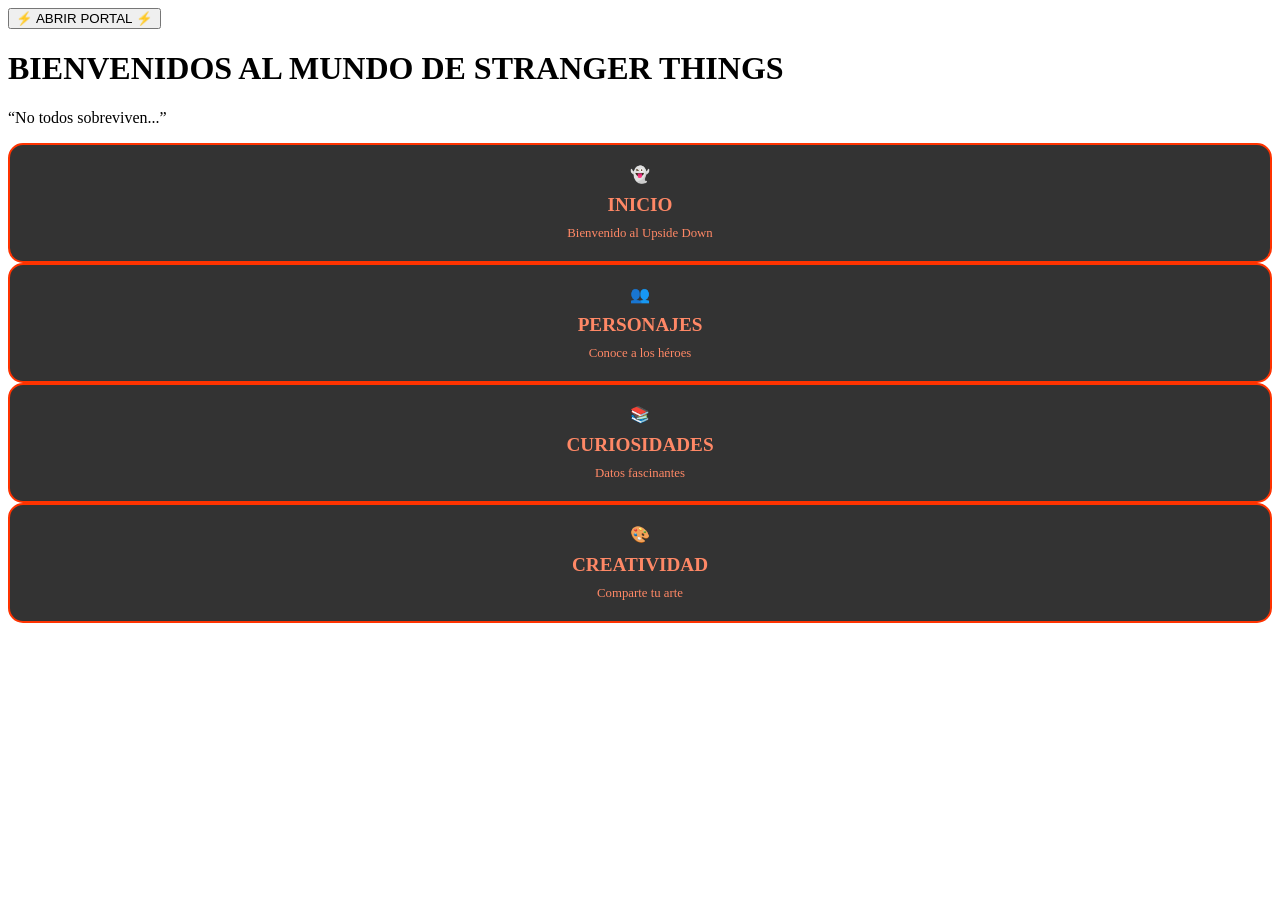
==== commit cc4bd87c: "Update index.html" ====
--- a/index.html
+++ b/index.html
@@ -2,115 +2,98 @@
 <html lang="es">
 <head>
     <meta charset="UTF-8">
-    <meta name="viewport" content="width=device-width, initial-scale=1.0, user-scalable=no">
-    <title>Stranger Things - Portal Madre | Upside Down</title>
+    <meta name="viewport" content="width=device-width, initial-scale=1.0">
+    <title>Stranger Things - Portal Madre</title>
     <link rel="stylesheet" href="styles.css">
 </head>
 <body>
-    <div class="portal-container">
-        <!-- Portal Madre (estilo carne realista) -->
-        <div class="madre-portal" id="madrePortal">
-            <div class="portal-core"></div>
-            <div class="portal-venas"></div>
-            <div class="portal-tejido"></div>
-            <div class="portal-electricidad"></div>
-            <div class="portal-smoke"></div>
+    <!-- Fondo oscuro -->
+    <div class="fondo"></div>
+
+    <!-- Portal -->
+    <div class="portal" id="portal"></div>
+
+    <!-- Botón -->
+    <button id="botonPortal">⚡ ABRIR PORTAL ⚡</button>
+
+    <!-- Título y texto -->
+    <h1 class="titulo">BIENVENIDOS AL MUNDO DE STRANGER THINGS</h1>
+    <p class="frase">“No todos sobreviven...”</p>
+    <div class="corazon"></div>
+
+    <!-- Tarjetas (ocultas al inicio) -->
+    <div class="tarjetas" id="tarjetas">
+        <div class="tarjeta" data-modal="inicio">
+            <div class="icono">👻</div>
+            <h3>INICIO</h3>
+            <p>Bienvenido al Upside Down</p>
         </div>
-
-        <!-- TARJETAS DE APARTADOS (aparecen cuando el portal está abierto) -->
-        <div class="tarjetas-container" id="tarjetasContainer">
-            <div class="tarjeta" data-apartado="inicio">
-                <div class="tarjeta-icono">👻</div>
-                <h3>INICIO</h3>
-                <p>Bienvenido al Upside Down</p>
-            </div>
-            <div class="tarjeta" data-apartado="personajes">
-                <div class="tarjeta-icono">👥</div>
-                <h3>PERSONAJES</h3>
-                <p>Conoce a los héroes</p>
-            </div>
-            <div class="tarjeta" data-apartado="curiosidades">
-                <div class="tarjeta-icono">📚</div>
-                <h3>CURIOSIDADES</h3>
-                <p>Datos fascinantes</p>
-            </div>
-            <div class="tarjeta" data-apartado="creatividad">
-                <div class="tarjeta-icono">🎨</div>
-                <h3>CREATIVIDAD</h3>
-                <p>Comparte tu arte</p>
-            </div>
+        <div class="tarjeta" data-modal="personajes">
+            <div class="icono">👥</div>
+            <h3>PERSONAJES</h3>
+            <p>Conoce a los héroes</p>
         </div>
-
-        <!-- Efecto de distorsión ambiental -->
-        <div class="distortion-overlay"></div>
-        
-        <!-- Luces parpadeantes estilo Hawkins Lab -->
-        <div class="flicker-lights"></div>
-
-        <!-- Texto debajo del portal -->
-        <div class="portal-text">
-            <h1 class="glitch" data-text="BIENVENIDOS AL MUNDO DE STRANGER THINGS">BIENVENIDOS AL MUNDO DE STRANGER THINGS</h1>
-            <p>“No todos sobreviven...”</p>
-            <div class="heartbeat"></div>
+        <div class="tarjeta" data-modal="curiosidades">
+            <div class="icono">📚</div>
+            <h3>CURIOSIDADES</h3>
+            <p>Datos fascinantes</p>
         </div>
-
-        <!-- Botón de interacción para abrir/cerrar el portal -->
-        <button class="portal-trigger" id="portalTrigger">⚡ ABRIR PORTAL ⚡</button>
-    </div>
-
-    <!-- MODALES PARA CADA APARTADO -->
-    <div id="modalInicio" class="modal">
-        <div class="modal-contenido">
-            <span class="cerrar-modal">&times;</span>
-            <h2>👻 INICIO</h2>
-            <p>Bienvenido al Upside Down, un mundo oscuro y lleno de misterios.</p>
-            <p>Hawkins, 1983. Todo comenzó con la desaparición de Will Byers...</p>
-            <p>Desde entonces, un grupo de niños descubrió que hay un mundo paralelo lleno de criaturas y peligros.</p>
+        <div class="tarjeta" data-modal="creatividad">
+            <div class="icono">🎨</div>
+            <h3>CREATIVIDAD</h3>
+            <p>Comparte tu arte</p>
         </div>
     </div>
 
-    <div id="modalPersonajes" class="modal">
-        <div class="modal-contenido">
-            <span class="cerrar-modal">&times;</span>
+    <!-- MODALES -->
+    <div id="inicio" class="modal">
+        <div class="modal-box">
+            <span class="cerrar">✖</span>
+            <h2>👻 INICIO</h2>
+            <p>Bienvenido al Upside Down, un mundo oscuro lleno de misterios.</p>
+            <p>Hawkins, 1983. Todo comenzó con la desaparición de Will Byers...</p>
+        </div>
+    </div>
+
+    <div id="personajes" class="modal">
+        <div class="modal-box">
+            <span class="cerrar">✖</span>
             <h2>👥 PERSONAJES</h2>
             <ul>
                 <li><strong>Eleven</strong> - Poderes telequinéticos</li>
-                <li><strong>Mike Wheeler</strong> - El líder del grupo</li>
+                <li><strong>Mike Wheeler</strong> - El líder</li>
                 <li><strong>Dustin Henderson</strong> - El inteligente</li>
                 <li><strong>Lucas Sinclair</strong> - El estratega</li>
                 <li><strong>Will Byers</strong> - El superviviente</li>
                 <li><strong>Max Mayfield</strong> - La patinadora</li>
-                <li><strong>Jim Hopper</strong> - El jefe de policía</li>
+                <li><strong>Jim Hopper</strong> - El jefe</li>
                 <li><strong>Joyce Byers</strong> - La madre</li>
             </ul>
         </div>
     </div>
 
-    <div id="modalCuriosidades" class="modal">
-        <div class="modal-contenido">
-            <span class="cerrar-modal">&times;</span>
+    <div id="curiosidades" class="modal">
+        <div class="modal-box">
+            <span class="cerrar">✖</span>
             <h2>📚 CURIOSIDADES</h2>
             <ul>
-                <li>La serie iba a llamarse "Montauk" originalmente</li>
-                <li>Los hermanos Duffer se inspiraron en películas de los 80</li>
-                <li>El Demogorgon fue creado sin CGI, usaron un actor con prótesis</li>
-                <li>Los personajes principales están basados en jugadores de D&D</li>
-                <li>La serie ha ganado más de 50 premios internacionales</li>
+                <li>La serie iba a llamarse "Montauk"</li>
+                <li>Inspirada en películas de los 80</li>
+                <li>El Demogorgon era un actor con máscara</li>
+                <li>Los personajes juegan D&D</li>
             </ul>
         </div>
     </div>
 
-    <div id="modalCreatividad" class="modal">
-        <div class="modal-contenido">
-            <span class="cerrar-modal">&times;</span>
+    <div id="creatividad" class="modal">
+        <div class="modal-box">
+            <span class="cerrar">✖</span>
             <h2>🎨 CREATIVIDAD</h2>
-            <form id="formCreativo">
+            <form id="formulario">
                 <input type="text" placeholder="Tu nombre" required>
-                <input type="email" placeholder="Tu email">
-                <textarea placeholder="Comparte tu arte, historia o teoría sobre Stranger Things..." rows="4"></textarea>
-                <button type="submit">Enviar al Upside Down 🌑</button>
+                <textarea placeholder="Comparte tu arte o teoría..."></textarea>
+                <button type="submit">ENVIAR</button>
             </form>
-            <p id="mensajeForm" style="color: #ff6600; margin-top: 10px;"></p>
         </div>
     </div>
 
--- a/styles.css
+++ b/styles.css
@@ -1,265 +1,200 @@
-* {
+/* TARJETAS DE APARTADOS */
+.tarjetas-container {
+    position: fixed;
+    top: 50%;
+    left: 50%;
+    transform: translate(-50%, -50%);
+    display: none;
+    grid-template-columns: repeat(2, 1fr);
+    gap: 20px;
+    z-index: 200;
+    width: 80%;
+    max-width: 600px;
+    padding: 20px;
+    background: rgba(0, 0, 0, 0.9);
+    border: 2px solid #ff3300;
+    border-radius: 20px;
+    box-shadow: 0 0 50px rgba(255, 0, 0, 0.5);
+    backdrop-filter: blur(10px);
+}
+
+.tarjetas-container.mostrar {
+    display: grid;
+    animation: aparecerTarjetas 0.5s ease-out;
+}
+
+@keyframes aparecerTarjetas {
+    from {
+        opacity: 0;
+        transform: translate(-50%, -50%) scale(0.8);
+    }
+    to {
+        opacity: 1;
+        transform: translate(-50%, -50%) scale(1);
+    }
+}
+
+.tarjeta {
+    background: rgba(0, 0, 0, 0.8);
+    border: 2px solid #ff3300;
+    border-radius: 15px;
+    padding: 20px;
+    text-align: center;
+    cursor: pointer;
+    transition: all 0.3s ease;
+    color: #ff8866;
+}
+
+.tarjeta:hover {
+    background: #ff3300;
+    color: black;
+    transform: translateY(-10px) scale(1.05);
+    box-shadow: 0 0 30px #ff3300;
+}
+
+.tarjeta-icono {
+    font-size: 3rem;
+    margin-bottom: 10px;
+}
+
+.tarjeta h3 {
+    font-size: 1.2rem;
+    margin: 10px 0;
+}
+
+.tarjeta p {
+    font-size: 0.8rem;
     margin: 0;
-    padding: 0;
-    box-sizing: border-box;
-}
-
-body {
-    background: #0a0a0a;
-    min-height: 100vh;
-    display: flex;
-    justify-content: center;
-    align-items: center;
-    font-family: 'Courier New', monospace;
-    overflow: hidden;
-    position: relative;
-}
-
-.portal-container {
-    position: relative;
-    width: 100vw;
-    height: 100vh;
-    display: flex;
-    flex-direction: column;
-    justify-content: center;
-    align-items: center;
-    background: radial-gradient(circle at center, #1a0000 0%, #000000 100%);
-}
-
-/* PORTAL MADRE (ESTILO CARNE REALISTA) */
-.madre-portal {
-    position: relative;
-    width: 500px;
-    height: 500px;
-    border-radius: 50%;
-    background: radial-gradient(circle at 30% 30%, 
-                #ff3300, 
-                #cc0000, 
-                #4a0000);
-    box-shadow: 
-        0 0 100px rgba(255, 0, 0, 0.8),
-        0 0 200px rgba(255, 50, 0, 0.6),
-        inset 0 0 50px rgba(0,0,0,0.5);
-    animation: palpitar 2s ease-in-out infinite;
-    overflow: hidden;
-    cursor: pointer;
-    transition: all 0.3s;
-}
-
-/* Núcleo interno */
-.portal-core {
-    position: absolute;
-    top: 20%;
-    left: 20%;
-    width: 60%;
-    height: 60%;
-    border-radius: 50%;
-    background: radial-gradient(circle, 
-                #ff6600, 
-                #ff2200, 
-                #660000);
-    filter: blur(15px);
-    animation: girarNucleo 8s linear infinite;
-}
-
-/* Venas realistas */
-.portal-venas {
-    position: absolute;
+}
+
+/* MODALES */
+.modal {
+    display: none;
+    position: fixed;
+    z-index: 1000;
+    left: 0;
     top: 0;
-    left: 0;
     width: 100%;
     height: 100%;
-    background-image: 
-        repeating-linear-gradient(45deg, 
-            rgba(80, 0, 0, 0.6) 0px, 
-            rgba(80, 0, 0, 0.6) 2px,
-            transparent 2px,
-            transparent 8px),
-        repeating-linear-gradient(135deg,
-            rgba(150, 0, 0, 0.4) 0px,
-            rgba(150, 0, 0, 0.4) 3px,
-            transparent 3px,
-            transparent 12px);
-    border-radius: 50%;
-    animation: latirVenas 1.5s ease-in-out infinite;
-}
-
-/* Tejido muscular */
-.portal-tejido {
+    background-color: rgba(0, 0, 0, 0.95);
+    animation: fadeIn 0.3s;
+}
+
+.modal-contenido {
+    background: #0a0000;
+    margin: 10% auto;
+    padding: 30px;
+    border: 3px solid #ff3300;
+    border-radius: 20px;
+    width: 80%;
+    max-width: 500px;
+    color: #ff8866;
+    position: relative;
+    animation: slideIn 0.3s;
+    font-family: 'Courier New', monospace;
+}
+
+.cerrar-modal {
     position: absolute;
+    right: 20px;
+    top: 15px;
+    font-size: 2rem;
+    cursor: pointer;
+    color: #ff3300;
+    transition: 0.2s;
+}
+
+.cerrar-modal:hover {
+    color: white;
+    transform: scale(1.2);
+}
+
+.modal-contenido h2 {
+    color: #ff4400;
+    margin-bottom: 20px;
+    text-align: center;
+}
+
+.modal-contenido ul {
+    list-style: none;
+    padding-left: 0;
+}
+
+.modal-contenido li {
+    padding: 8px 0;
+    border-bottom: 1px solid #ff3300;
+}
+
+.modal-contenido input, .modal-contenido textarea {
     width: 100%;
-    height: 100%;
-    border-radius: 50%;
-    background: radial-gradient(circle at 70% 40%,
-                rgba(200, 30, 0, 0.3),
-                rgba(80, 0, 0, 0.7));
-    filter: blur(8px);
-    mix-blend-mode: multiply;
-}
-
-/* Electricidad / Energía del Upside Down */
-.portal-electricidad {
-    position: absolute;
-    width: 100%;
-    height: 100%;
-    border-radius: 50%;
-    background: repeating-radial-gradient(circle at 50% 50%,
-                rgba(255, 100, 0, 0.8) 0px,
-                rgba(255, 0, 0, 0.6) 2px,
-                transparent 4px,
-                transparent 20px);
-    animation: chispas 0.3s infinite;
-}
-
-/* Humo oscuro */
-.portal-smoke {
-    position: absolute;
-    width: 120%;
-    height: 120%;
-    top: -10%;
-    left: -10%;
-    border-radius: 50%;
-    background: radial-gradient(circle, 
-                rgba(0,0,0,0.7) 0%,
-                transparent 70%);
-    filter: blur(20px);
-    animation: flotarHumo 4s ease-in-out infinite;
-}
-
-/* Distorsión ambiental */
-.distortion-overlay {
-    position: fixed;
-    top: 0;
-    left: 0;
-    width: 100%;
-    height: 100%;
-    background: repeating-linear-gradient(0deg,
-                rgba(255,0,0,0.05) 0px,
-                rgba(255,0,0,0.05) 2px,
-                transparent 2px,
-                transparent 6px);
-    pointer-events: none;
-    z-index: 10;
-}
-
-/* Luces parpadeantes */
-.flicker-lights {
-    position: fixed;
-    top: 0;
-    left: 0;
-    width: 100%;
-    height: 100%;
-    background: radial-gradient(circle at var(--x, 50%) var(--y, 50%),
-                rgba(255, 50, 0, 0.3) 0%,
-                transparent 70%);
-    pointer-events: none;
-    z-index: 5;
-    animation: flicker 0.15s infinite;
-}
-
-/* Texto estilizado */
-.portal-text {
-    text-align: center;
-    margin-top: 50px;
-    color: #ff4400;
-    text-shadow: 0 0 10px red;
-    z-index: 20;
-}
-
-.glitch {
-    font-size: 3rem;
-    font-weight: bold;
-    position: relative;
-    animation: glitch 1s infinite;
-}
-
-.heartbeat {
-    width: 30px;
-    height: 30px;
-    background: red;
-    margin: 20px auto;
-    border-radius: 50%;
-    animation: latido 1s infinite;
-    box-shadow: 0 0 20px red;
-}
-
-button.portal-trigger {
-    background: #220000;
-    border: 2px solid #ff3300;
-    color: #ff6600;
+    padding: 10px;
+    margin: 10px 0;
+    background: #1a0000;
+    border: 1px solid #ff3300;
+    color: #ff8866;
     font-family: monospace;
-    font-size: 1.5rem;
-    padding: 12px 28px;
-    margin-top: 30px;
-    cursor: pointer;
-    z-index: 30;
-    transition: 0.2s;
-    box-shadow: 0 0 15px red;
-}
-
-button.portal-trigger:hover {
+    border-radius: 5px;
+}
+
+.modal-contenido input:focus, .modal-contenido textarea:focus {
+    outline: none;
+    border-color: #ff6600;
+    box-shadow: 0 0 10px #ff3300;
+}
+
+.modal-contenido button[type="submit"] {
     background: #ff3300;
     color: black;
-    box-shadow: 0 0 30px #ff6600;
-    transform: scale(1.05);
-}
-
-/* ANIMACIONES */
-@keyframes palpitar {
-    0% { transform: scale(1); opacity: 0.9; }
-    50% { transform: scale(1.05); opacity: 1; }
-    100% { transform: scale(1); opacity: 0.9; }
-}
-
-@keyframes girarNucleo {
-    0% { transform: rotate(0deg) scale(1); }
-    50% { transform: rotate(180deg) scale(1.2); filter: blur(20px);}
-    100% { transform: rotate(360deg) scale(1); }
-}
-
-@keyframes latirVenas {
-    0%, 100% { opacity: 0.6; }
-    50% { opacity: 1; }
-}
-
-@keyframes chispas {
-    0% { opacity: 0.8; }
-    100% { opacity: 1; }
-}
-
-@keyframes flotarHumo {
-    0% { transform: scale(1) translate(0,0); opacity: 0.6; }
-    50% { transform: scale(1.2) translate(10px,-10px); opacity: 0.9; }
-    100% { transform: scale(1) translate(0,0); opacity: 0.6; }
-}
-
-@keyframes glitch {
-    0% { text-shadow: -2px 0 red, 2px 0 blue; }
-    50% { text-shadow: 2px 0 red, -2px 0 blue; }
-    100% { text-shadow: -2px 0 red, 2px 0 blue; }
-}
-
-@keyframes latido {
-    0%, 100% { transform: scale(1); opacity: 0.7; }
-    50% { transform: scale(1.3); opacity: 1; background: #ff6600; }
-}
-
-@keyframes flicker {
-    0% { opacity: 0.3; }
-    100% { opacity: 0.8; }
-}
-
-/* Responsive */
+    border: none;
+    padding: 12px;
+    cursor: pointer;
+    font-weight: bold;
+    width: 100%;
+    font-size: 1rem;
+    font-family: monospace;
+    transition: 0.2s;
+}
+
+.modal-contenido button[type="submit"]:hover {
+    background: #ff6600;
+    transform: scale(1.02);
+}
+
+@keyframes fadeIn {
+    from { opacity: 0; }
+    to { opacity: 1; }
+}
+
+@keyframes slideIn {
+    from {
+        transform: translateY(-50px);
+        opacity: 0;
+    }
+    to {
+        transform: translateY(0);
+        opacity: 1;
+    }
+}
+
+/* Responsive para tarjetas */
 @media (max-width: 600px) {
-    .madre-portal {
-        width: 280px;
-        height: 280px;
-    }
-    .glitch {
-        font-size: 1.8rem;
-    }
-    button.portal-trigger {
+    .tarjetas-container {
+        grid-template-columns: 1fr;
+        width: 90%;
+        gap: 15px;
+    }
+    .tarjeta {
+        padding: 15px;
+    }
+    .tarjeta-icono {
+        font-size: 2rem;
+    }
+    .tarjeta h3 {
         font-size: 1rem;
-        padding: 8px 18px;
-    }
-}
+    }
+    .modal-contenido {
+        margin: 20% auto;
+        width: 90%;
+        padding: 20px;
+    }
+}
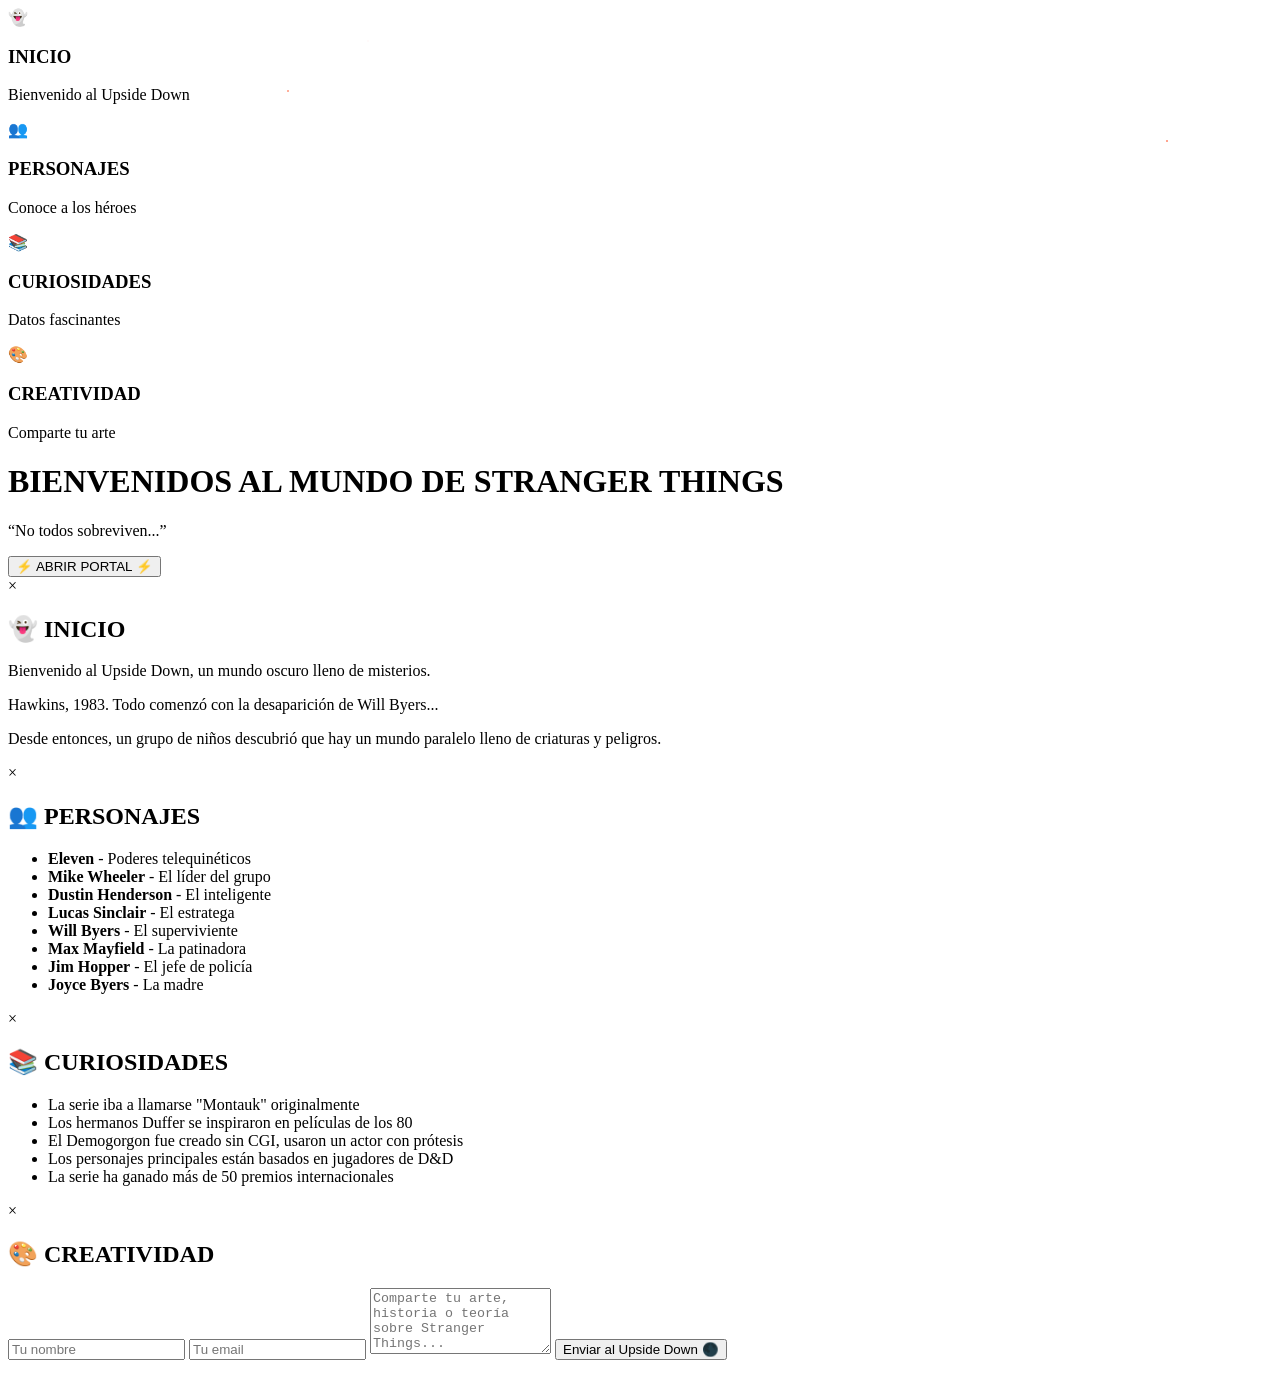
==== commit 67d58f42: "Update index.html" ====
--- a/index.html
+++ b/index.html
@@ -2,98 +2,115 @@
 <html lang="es">
 <head>
     <meta charset="UTF-8">
-    <meta name="viewport" content="width=device-width, initial-scale=1.0">
-    <title>Stranger Things - Portal Madre</title>
+    <meta name="viewport" content="width=device-width, initial-scale=1.0, user-scalable=no">
+    <title>Stranger Things - Portal Madre | Upside Down</title>
     <link rel="stylesheet" href="styles.css">
 </head>
 <body>
-    <!-- Fondo oscuro -->
-    <div class="fondo"></div>
+    <div class="portal-container">
+        <!-- Portal Madre (estilo carne realista) -->
+        <div class="madre-portal" id="madrePortal">
+            <div class="portal-core"></div>
+            <div class="portal-venas"></div>
+            <div class="portal-tejido"></div>
+            <div class="portal-electricidad"></div>
+            <div class="portal-smoke"></div>
+        </div>
 
-    <!-- Portal -->
-    <div class="portal" id="portal"></div>
+        <!-- TARJETAS DE APARTADOS (NUEVO) -->
+        <div class="tarjetas-container" id="tarjetasContainer">
+            <div class="tarjeta" data-apartado="inicio">
+                <div class="tarjeta-icono">👻</div>
+                <h3>INICIO</h3>
+                <p>Bienvenido al Upside Down</p>
+            </div>
+            <div class="tarjeta" data-apartado="personajes">
+                <div class="tarjeta-icono">👥</div>
+                <h3>PERSONAJES</h3>
+                <p>Conoce a los héroes</p>
+            </div>
+            <div class="tarjeta" data-apartado="curiosidades">
+                <div class="tarjeta-icono">📚</div>
+                <h3>CURIOSIDADES</h3>
+                <p>Datos fascinantes</p>
+            </div>
+            <div class="tarjeta" data-apartado="creatividad">
+                <div class="tarjeta-icono">🎨</div>
+                <h3>CREATIVIDAD</h3>
+                <p>Comparte tu arte</p>
+            </div>
+        </div>
 
-    <!-- Botón -->
-    <button id="botonPortal">⚡ ABRIR PORTAL ⚡</button>
+        <!-- Efecto de distorsión ambiental -->
+        <div class="distortion-overlay"></div>
+        
+        <!-- Luces parpadeantes estilo Hawkins Lab -->
+        <div class="flicker-lights"></div>
 
-    <!-- Título y texto -->
-    <h1 class="titulo">BIENVENIDOS AL MUNDO DE STRANGER THINGS</h1>
-    <p class="frase">“No todos sobreviven...”</p>
-    <div class="corazon"></div>
+        <!-- Texto debajo del portal -->
+        <div class="portal-text">
+            <h1 class="glitch" data-text="BIENVENIDOS AL MUNDO DE STRANGER THINGS">BIENVENIDOS AL MUNDO DE STRANGER THINGS</h1>
+            <p>“No todos sobreviven...”</p>
+            <div class="heartbeat"></div>
+        </div>
 
-    <!-- Tarjetas (ocultas al inicio) -->
-    <div class="tarjetas" id="tarjetas">
-        <div class="tarjeta" data-modal="inicio">
-            <div class="icono">👻</div>
-            <h3>INICIO</h3>
-            <p>Bienvenido al Upside Down</p>
-        </div>
-        <div class="tarjeta" data-modal="personajes">
-            <div class="icono">👥</div>
-            <h3>PERSONAJES</h3>
-            <p>Conoce a los héroes</p>
-        </div>
-        <div class="tarjeta" data-modal="curiosidades">
-            <div class="icono">📚</div>
-            <h3>CURIOSIDADES</h3>
-            <p>Datos fascinantes</p>
-        </div>
-        <div class="tarjeta" data-modal="creatividad">
-            <div class="icono">🎨</div>
-            <h3>CREATIVIDAD</h3>
-            <p>Comparte tu arte</p>
+        <!-- Botón de interacción para abrir/cerrar el portal -->
+        <button class="portal-trigger" id="portalTrigger">⚡ ABRIR PORTAL ⚡</button>
+    </div>
+
+    <!-- MODALES PARA CADA APARTADO (NUEVO) -->
+    <div id="modalInicio" class="modal">
+        <div class="modal-contenido">
+            <span class="cerrar-modal">&times;</span>
+            <h2>👻 INICIO</h2>
+            <p>Bienvenido al Upside Down, un mundo oscuro lleno de misterios.</p>
+            <p>Hawkins, 1983. Todo comenzó con la desaparición de Will Byers...</p>
+            <p>Desde entonces, un grupo de niños descubrió que hay un mundo paralelo lleno de criaturas y peligros.</p>
         </div>
     </div>
 
-    <!-- MODALES -->
-    <div id="inicio" class="modal">
-        <div class="modal-box">
-            <span class="cerrar">✖</span>
-            <h2>👻 INICIO</h2>
-            <p>Bienvenido al Upside Down, un mundo oscuro lleno de misterios.</p>
-            <p>Hawkins, 1983. Todo comenzó con la desaparición de Will Byers...</p>
-        </div>
-    </div>
-
-    <div id="personajes" class="modal">
-        <div class="modal-box">
-            <span class="cerrar">✖</span>
+    <div id="modalPersonajes" class="modal">
+        <div class="modal-contenido">
+            <span class="cerrar-modal">&times;</span>
             <h2>👥 PERSONAJES</h2>
             <ul>
                 <li><strong>Eleven</strong> - Poderes telequinéticos</li>
-                <li><strong>Mike Wheeler</strong> - El líder</li>
+                <li><strong>Mike Wheeler</strong> - El líder del grupo</li>
                 <li><strong>Dustin Henderson</strong> - El inteligente</li>
                 <li><strong>Lucas Sinclair</strong> - El estratega</li>
                 <li><strong>Will Byers</strong> - El superviviente</li>
                 <li><strong>Max Mayfield</strong> - La patinadora</li>
-                <li><strong>Jim Hopper</strong> - El jefe</li>
+                <li><strong>Jim Hopper</strong> - El jefe de policía</li>
                 <li><strong>Joyce Byers</strong> - La madre</li>
             </ul>
         </div>
     </div>
 
-    <div id="curiosidades" class="modal">
-        <div class="modal-box">
-            <span class="cerrar">✖</span>
+    <div id="modalCuriosidades" class="modal">
+        <div class="modal-contenido">
+            <span class="cerrar-modal">&times;</span>
             <h2>📚 CURIOSIDADES</h2>
             <ul>
-                <li>La serie iba a llamarse "Montauk"</li>
-                <li>Inspirada en películas de los 80</li>
-                <li>El Demogorgon era un actor con máscara</li>
-                <li>Los personajes juegan D&D</li>
+                <li>La serie iba a llamarse "Montauk" originalmente</li>
+                <li>Los hermanos Duffer se inspiraron en películas de los 80</li>
+                <li>El Demogorgon fue creado sin CGI, usaron un actor con prótesis</li>
+                <li>Los personajes principales están basados en jugadores de D&D</li>
+                <li>La serie ha ganado más de 50 premios internacionales</li>
             </ul>
         </div>
     </div>
 
-    <div id="creatividad" class="modal">
-        <div class="modal-box">
-            <span class="cerrar">✖</span>
+    <div id="modalCreatividad" class="modal">
+        <div class="modal-contenido">
+            <span class="cerrar-modal">&times;</span>
             <h2>🎨 CREATIVIDAD</h2>
-            <form id="formulario">
+            <form id="formCreativo">
                 <input type="text" placeholder="Tu nombre" required>
-                <textarea placeholder="Comparte tu arte o teoría..."></textarea>
-                <button type="submit">ENVIAR</button>
+                <input type="email" placeholder="Tu email">
+                <textarea placeholder="Comparte tu arte, historia o teoría sobre Stranger Things..." rows="4"></textarea>
+                <button type="submit">Enviar al Upside Down 🌑</button>
             </form>
+            <p id="mensajeForm" style="color: #ff6600; margin-top: 10px;"></p>
         </div>
     </div>
 
--- a/styles.css
+++ b/styles.css
@@ -1,200 +1,110 @@
-/* TARJETAS DE APARTADOS */
-.tarjetas-container {
-    position: fixed;
-    top: 50%;
-    left: 50%;
-    transform: translate(-50%, -50%);
-    display: none;
-    grid-template-columns: repeat(2, 1fr);
-    gap: 20px;
-    z-index: 200;
-    width: 80%;
-    max-width: 600px;
-    padding: 20px;
-    background: rgba(0, 0, 0, 0.9);
-    border: 2px solid #ff3300;
-    border-radius: 20px;
-    box-shadow: 0 0 50px rgba(255, 0, 0, 0.5);
-    backdrop-filter: blur(10px);
+const portal = document.getElementById('portal');
+const boton = document.getElementById('botonPortal');
+const tarjetas = document.getElementById('tarjetas');
+let abierto = false;
+
+// Abrir/cerrar portal
+boton.addEventListener('click', () => {
+    if (!abierto) {
+        // Abrir portal
+        tarjetas.classList.add('mostrar');
+        boton.textContent = '🌀 CERRAR PORTAL 🌀';
+        portal.style.animation = 'palpitar 0.5s infinite';
+        abierto = true;
+        // Sacudida
+        document.body.style.transform = 'translateX(3px)';
+        setTimeout(() => document.body.style.transform = '', 100);
+    } else {
+        // Cerrar portal
+        tarjetas.classList.remove('mostrar');
+        boton.textContent = '⚡ ABRIR PORTAL ⚡';
+        portal.style.animation = 'palpitar 2s infinite';
+        abierto = false;
+    }
+});
+
+// Abrir modales al hacer clic en tarjetas
+const tarjetasLista = document.querySelectorAll('.tarjeta');
+const modales = document.querySelectorAll('.modal');
+const cerrarBtns = document.querySelectorAll('.cerrar');
+
+tarjetasLista.forEach(tarjeta => {
+    tarjeta.addEventListener('click', () => {
+        const modalId = tarjeta.getAttribute('data-modal');
+        const modal = document.getElementById(modalId);
+        if (modal) modal.style.display = 'block';
+    });
+});
+
+// Cerrar modales
+cerrarBtns.forEach(btn => {
+    btn.addEventListener('click', () => {
+        modales.forEach(modal => modal.style.display = 'none');
+    });
+});
+
+// Cerrar modal al hacer clic fuera
+window.addEventListener('click', (e) => {
+    if (e.target.classList.contains('modal')) {
+        e.target.style.display = 'none';
+    }
+});
+
+// Formulario
+const formulario = document.getElementById('formulario');
+if (formulario) {
+    formulario.addEventListener('submit', (e) => {
+        e.preventDefault();
+        alert('✨ ¡Tu creación cruzó el portal! ✨');
+        formulario.reset();
+    });
 }
 
-.tarjetas-container.mostrar {
-    display: grid;
-    animation: aparecerTarjetas 0.5s ease-out;
+// Partículas
+function crearParticula() {
+    const p = document.createElement('div');
+    p.style.position = 'fixed';
+    p.style.width = '3px';
+    p.style.height = '3px';
+    p.style.background = '#ff3300';
+    p.style.left = Math.random() * window.innerWidth + 'px';
+    p.style.top = '0px';
+    p.style.borderRadius = '50%';
+    p.style.pointerEvents = 'none';
+    p.style.zIndex = '999';
+    document.body.appendChild(p);
+    let y = 0;
+    const caer = setInterval(() => {
+        y += 3;
+        p.style.transform = `translateY(${y}px)`;
+        if (y > window.innerHeight) {
+            clearInterval(caer);
+            p.remove();
+        }
+    }, 30);
 }
+setInterval(crearParticula, 200);
 
-@keyframes aparecerTarjetas {
-    from {
-        opacity: 0;
-        transform: translate(-50%, -50%) scale(0.8);
+// Easter Egg
+document.addEventListener('keydown', (e) => {
+    if (e.ctrlKey && e.key === 'd') {
+        alert('💀 ¡MENSAJE SECRETO! 💀\nVecna te está observando...');
+        document.body.style.filter = 'hue-rotate(180deg)';
+        setTimeout(() => document.body.style.filter = '', 1500);
     }
-    to {
-        opacity: 1;
-        transform: translate(-50%, -50%) scale(1);
-    }
-}
+});
 
-.tarjeta {
-    background: rgba(0, 0, 0, 0.8);
-    border: 2px solid #ff3300;
-    border-radius: 15px;
-    padding: 20px;
-    text-align: center;
-    cursor: pointer;
-    transition: all 0.3s ease;
-    color: #ff8866;
-}
-
-.tarjeta:hover {
-    background: #ff3300;
-    color: black;
-    transform: translateY(-10px) scale(1.05);
-    box-shadow: 0 0 30px #ff3300;
-}
-
-.tarjeta-icono {
-    font-size: 3rem;
-    margin-bottom: 10px;
-}
-
-.tarjeta h3 {
-    font-size: 1.2rem;
-    margin: 10px 0;
-}
-
-.tarjeta p {
-    font-size: 0.8rem;
-    margin: 0;
-}
-
-/* MODALES */
-.modal {
-    display: none;
-    position: fixed;
-    z-index: 1000;
-    left: 0;
-    top: 0;
-    width: 100%;
-    height: 100%;
-    background-color: rgba(0, 0, 0, 0.95);
-    animation: fadeIn 0.3s;
-}
-
-.modal-contenido {
-    background: #0a0000;
-    margin: 10% auto;
-    padding: 30px;
-    border: 3px solid #ff3300;
-    border-radius: 20px;
-    width: 80%;
-    max-width: 500px;
-    color: #ff8866;
-    position: relative;
-    animation: slideIn 0.3s;
-    font-family: 'Courier New', monospace;
-}
-
-.cerrar-modal {
-    position: absolute;
-    right: 20px;
-    top: 15px;
-    font-size: 2rem;
-    cursor: pointer;
-    color: #ff3300;
-    transition: 0.2s;
-}
-
-.cerrar-modal:hover {
-    color: white;
-    transform: scale(1.2);
-}
-
-.modal-contenido h2 {
-    color: #ff4400;
-    margin-bottom: 20px;
-    text-align: center;
-}
-
-.modal-contenido ul {
-    list-style: none;
-    padding-left: 0;
-}
-
-.modal-contenido li {
-    padding: 8px 0;
-    border-bottom: 1px solid #ff3300;
-}
-
-.modal-contenido input, .modal-contenido textarea {
-    width: 100%;
-    padding: 10px;
-    margin: 10px 0;
-    background: #1a0000;
-    border: 1px solid #ff3300;
-    color: #ff8866;
-    font-family: monospace;
-    border-radius: 5px;
-}
-
-.modal-contenido input:focus, .modal-contenido textarea:focus {
-    outline: none;
-    border-color: #ff6600;
-    box-shadow: 0 0 10px #ff3300;
-}
-
-.modal-contenido button[type="submit"] {
-    background: #ff3300;
-    color: black;
-    border: none;
-    padding: 12px;
-    cursor: pointer;
-    font-weight: bold;
-    width: 100%;
-    font-size: 1rem;
-    font-family: monospace;
-    transition: 0.2s;
-}
-
-.modal-contenido button[type="submit"]:hover {
-    background: #ff6600;
-    transform: scale(1.02);
-}
-
-@keyframes fadeIn {
-    from { opacity: 0; }
-    to { opacity: 1; }
-}
-
-@keyframes slideIn {
-    from {
-        transform: translateY(-50px);
-        opacity: 0;
-    }
-    to {
-        transform: translateY(0);
-        opacity: 1;
-    }
-}
-
-/* Responsive para tarjetas */
-@media (max-width: 600px) {
-    .tarjetas-container {
-        grid-template-columns: 1fr;
-        width: 90%;
-        gap: 15px;
-    }
-    .tarjeta {
-        padding: 15px;
-    }
-    .tarjeta-icono {
-        font-size: 2rem;
-    }
-    .tarjeta h3 {
-        font-size: 1rem;
-    }
-    .modal-contenido {
-        margin: 20% auto;
-        width: 90%;
-        padding: 20px;
-    }
-}
+// Luces al mover mouse
+document.addEventListener('mousemove', (e) => {
+    const luz = document.createElement('div');
+    luz.style.position = 'fixed';
+    luz.style.width = '80px';
+    luz.style.height = '80px';
+    luz.style.background = 'radial-gradient(circle, rgba(255,0,0,0.2), transparent)';
+    luz.style.left = e.clientX - 40 + 'px';
+    luz.style.top = e.clientY - 40 + 'px';
+    luz.style.pointerEvents = 'none';
+    luz.style.zIndex = '9999';
+    document.body.appendChild(luz);
+    setTimeout(() => luz.remove(), 150);
+});
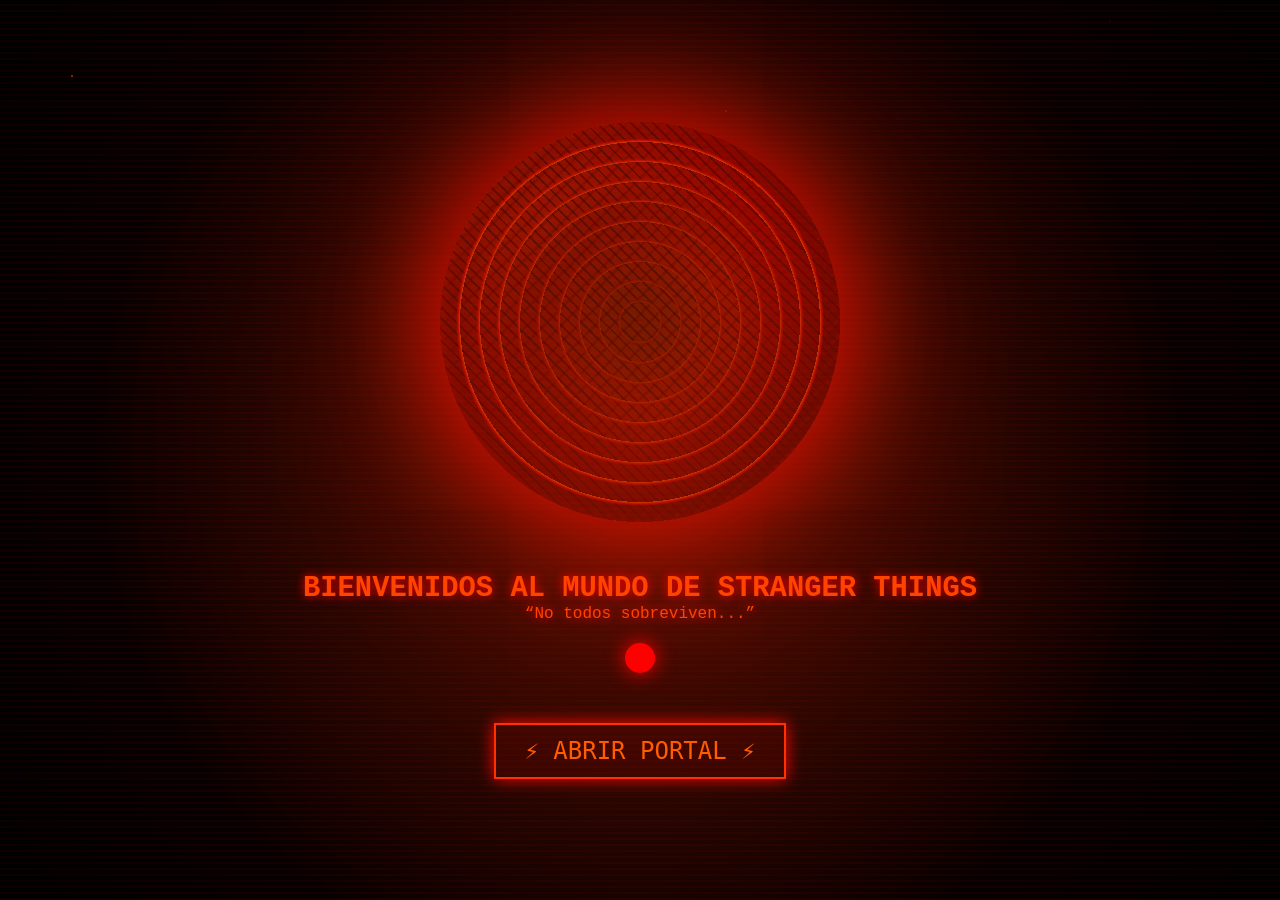
==== commit f11e7eb7: "Update index.html" ====
--- a/index.html
+++ b/index.html
@@ -3,12 +3,11 @@
 <head>
     <meta charset="UTF-8">
     <meta name="viewport" content="width=device-width, initial-scale=1.0, user-scalable=no">
-    <title>Stranger Things - Portal Madre | Upside Down</title>
+    <title>Stranger Things - Portal Madre</title>
     <link rel="stylesheet" href="styles.css">
 </head>
 <body>
     <div class="portal-container">
-        <!-- Portal Madre (estilo carne realista) -->
         <div class="madre-portal" id="madrePortal">
             <div class="portal-core"></div>
             <div class="portal-venas"></div>
@@ -17,101 +16,16 @@
             <div class="portal-smoke"></div>
         </div>
 
-        <!-- TARJETAS DE APARTADOS (NUEVO) -->
-        <div class="tarjetas-container" id="tarjetasContainer">
-            <div class="tarjeta" data-apartado="inicio">
-                <div class="tarjeta-icono">👻</div>
-                <h3>INICIO</h3>
-                <p>Bienvenido al Upside Down</p>
-            </div>
-            <div class="tarjeta" data-apartado="personajes">
-                <div class="tarjeta-icono">👥</div>
-                <h3>PERSONAJES</h3>
-                <p>Conoce a los héroes</p>
-            </div>
-            <div class="tarjeta" data-apartado="curiosidades">
-                <div class="tarjeta-icono">📚</div>
-                <h3>CURIOSIDADES</h3>
-                <p>Datos fascinantes</p>
-            </div>
-            <div class="tarjeta" data-apartado="creatividad">
-                <div class="tarjeta-icono">🎨</div>
-                <h3>CREATIVIDAD</h3>
-                <p>Comparte tu arte</p>
-            </div>
-        </div>
-
-        <!-- Efecto de distorsión ambiental -->
         <div class="distortion-overlay"></div>
-        
-        <!-- Luces parpadeantes estilo Hawkins Lab -->
         <div class="flicker-lights"></div>
 
-        <!-- Texto debajo del portal -->
         <div class="portal-text">
-            <h1 class="glitch" data-text="BIENVENIDOS AL MUNDO DE STRANGER THINGS">BIENVENIDOS AL MUNDO DE STRANGER THINGS</h1>
+            <h1 class="glitch">BIENVENIDOS AL MUNDO DE STRANGER THINGS</h1>
             <p>“No todos sobreviven...”</p>
             <div class="heartbeat"></div>
         </div>
 
-        <!-- Botón de interacción para abrir/cerrar el portal -->
-        <button class="portal-trigger" id="portalTrigger">⚡ ABRIR PORTAL ⚡</button>
-    </div>
-
-    <!-- MODALES PARA CADA APARTADO (NUEVO) -->
-    <div id="modalInicio" class="modal">
-        <div class="modal-contenido">
-            <span class="cerrar-modal">&times;</span>
-            <h2>👻 INICIO</h2>
-            <p>Bienvenido al Upside Down, un mundo oscuro lleno de misterios.</p>
-            <p>Hawkins, 1983. Todo comenzó con la desaparición de Will Byers...</p>
-            <p>Desde entonces, un grupo de niños descubrió que hay un mundo paralelo lleno de criaturas y peligros.</p>
-        </div>
-    </div>
-
-    <div id="modalPersonajes" class="modal">
-        <div class="modal-contenido">
-            <span class="cerrar-modal">&times;</span>
-            <h2>👥 PERSONAJES</h2>
-            <ul>
-                <li><strong>Eleven</strong> - Poderes telequinéticos</li>
-                <li><strong>Mike Wheeler</strong> - El líder del grupo</li>
-                <li><strong>Dustin Henderson</strong> - El inteligente</li>
-                <li><strong>Lucas Sinclair</strong> - El estratega</li>
-                <li><strong>Will Byers</strong> - El superviviente</li>
-                <li><strong>Max Mayfield</strong> - La patinadora</li>
-                <li><strong>Jim Hopper</strong> - El jefe de policía</li>
-                <li><strong>Joyce Byers</strong> - La madre</li>
-            </ul>
-        </div>
-    </div>
-
-    <div id="modalCuriosidades" class="modal">
-        <div class="modal-contenido">
-            <span class="cerrar-modal">&times;</span>
-            <h2>📚 CURIOSIDADES</h2>
-            <ul>
-                <li>La serie iba a llamarse "Montauk" originalmente</li>
-                <li>Los hermanos Duffer se inspiraron en películas de los 80</li>
-                <li>El Demogorgon fue creado sin CGI, usaron un actor con prótesis</li>
-                <li>Los personajes principales están basados en jugadores de D&D</li>
-                <li>La serie ha ganado más de 50 premios internacionales</li>
-            </ul>
-        </div>
-    </div>
-
-    <div id="modalCreatividad" class="modal">
-        <div class="modal-contenido">
-            <span class="cerrar-modal">&times;</span>
-            <h2>🎨 CREATIVIDAD</h2>
-            <form id="formCreativo">
-                <input type="text" placeholder="Tu nombre" required>
-                <input type="email" placeholder="Tu email">
-                <textarea placeholder="Comparte tu arte, historia o teoría sobre Stranger Things..." rows="4"></textarea>
-                <button type="submit">Enviar al Upside Down 🌑</button>
-            </form>
-            <p id="mensajeForm" style="color: #ff6600; margin-top: 10px;"></p>
-        </div>
+        <button class="portal-trigger" id="abrirPortalBtn">⚡ ABRIR PORTAL ⚡</button>
     </div>
 
     <script src="script.js"></script>
--- a/styles.css
+++ b/styles.css
@@ -1,110 +1,465 @@
-const portal = document.getElementById('portal');
-const boton = document.getElementById('botonPortal');
-const tarjetas = document.getElementById('tarjetas');
-let abierto = false;
-
-// Abrir/cerrar portal
-boton.addEventListener('click', () => {
-    if (!abierto) {
-        // Abrir portal
-        tarjetas.classList.add('mostrar');
-        boton.textContent = '🌀 CERRAR PORTAL 🌀';
-        portal.style.animation = 'palpitar 0.5s infinite';
-        abierto = true;
-        // Sacudida
-        document.body.style.transform = 'translateX(3px)';
-        setTimeout(() => document.body.style.transform = '', 100);
-    } else {
-        // Cerrar portal
-        tarjetas.classList.remove('mostrar');
-        boton.textContent = '⚡ ABRIR PORTAL ⚡';
-        portal.style.animation = 'palpitar 2s infinite';
-        abierto = false;
-    }
-});
-
-// Abrir modales al hacer clic en tarjetas
-const tarjetasLista = document.querySelectorAll('.tarjeta');
-const modales = document.querySelectorAll('.modal');
-const cerrarBtns = document.querySelectorAll('.cerrar');
-
-tarjetasLista.forEach(tarjeta => {
-    tarjeta.addEventListener('click', () => {
-        const modalId = tarjeta.getAttribute('data-modal');
-        const modal = document.getElementById(modalId);
-        if (modal) modal.style.display = 'block';
-    });
-});
-
-// Cerrar modales
-cerrarBtns.forEach(btn => {
-    btn.addEventListener('click', () => {
-        modales.forEach(modal => modal.style.display = 'none');
-    });
-});
-
-// Cerrar modal al hacer clic fuera
-window.addEventListener('click', (e) => {
-    if (e.target.classList.contains('modal')) {
-        e.target.style.display = 'none';
-    }
-});
-
-// Formulario
-const formulario = document.getElementById('formulario');
-if (formulario) {
-    formulario.addEventListener('submit', (e) => {
-        e.preventDefault();
-        alert('✨ ¡Tu creación cruzó el portal! ✨');
-        formulario.reset();
-    });
-}
-
-// Partículas
-function crearParticula() {
-    const p = document.createElement('div');
-    p.style.position = 'fixed';
-    p.style.width = '3px';
-    p.style.height = '3px';
-    p.style.background = '#ff3300';
-    p.style.left = Math.random() * window.innerWidth + 'px';
-    p.style.top = '0px';
-    p.style.borderRadius = '50%';
-    p.style.pointerEvents = 'none';
-    p.style.zIndex = '999';
-    document.body.appendChild(p);
-    let y = 0;
-    const caer = setInterval(() => {
-        y += 3;
-        p.style.transform = `translateY(${y}px)`;
-        if (y > window.innerHeight) {
-            clearInterval(caer);
-            p.remove();
-        }
-    }, 30);
-}
-setInterval(crearParticula, 200);
-
-// Easter Egg
-document.addEventListener('keydown', (e) => {
-    if (e.ctrlKey && e.key === 'd') {
-        alert('💀 ¡MENSAJE SECRETO! 💀\nVecna te está observando...');
-        document.body.style.filter = 'hue-rotate(180deg)';
-        setTimeout(() => document.body.style.filter = '', 1500);
-    }
-});
-
-// Luces al mover mouse
-document.addEventListener('mousemove', (e) => {
-    const luz = document.createElement('div');
-    luz.style.position = 'fixed';
-    luz.style.width = '80px';
-    luz.style.height = '80px';
-    luz.style.background = 'radial-gradient(circle, rgba(255,0,0,0.2), transparent)';
-    luz.style.left = e.clientX - 40 + 'px';
-    luz.style.top = e.clientY - 40 + 'px';
-    luz.style.pointerEvents = 'none';
-    luz.style.zIndex = '9999';
-    document.body.appendChild(luz);
-    setTimeout(() => luz.remove(), 150);
-});
+* {
+    margin: 0;
+    padding: 0;
+    box-sizing: border-box;
+}
+
+body {
+    background: #0a0a0a;
+    min-height: 100vh;
+    font-family: 'Courier New', monospace;
+    overflow-x: hidden;
+}
+
+.portal-container {
+    position: relative;
+    width: 100vw;
+    min-height: 100vh;
+    display: flex;
+    flex-direction: column;
+    justify-content: center;
+    align-items: center;
+    background: radial-gradient(circle at center, #1a0000 0%, #000000 100%);
+    padding: 40px 20px;
+}
+
+/* PORTAL */
+.madre-portal {
+    position: relative;
+    width: 400px;
+    height: 400px;
+    border-radius: 50%;
+    background: radial-gradient(circle at 30% 30%, #ff3300, #cc0000, #4a0000);
+    box-shadow: 0 0 100px rgba(255, 0, 0, 0.8), 0 0 200px rgba(255, 50, 0, 0.6), inset 0 0 50px rgba(0,0,0,0.5);
+    animation: palpitar 2s ease-in-out infinite;
+    overflow: hidden;
+    cursor: pointer;
+    transition: all 0.3s;
+}
+
+.portal-abierto {
+    animation: palpitar 0.8s ease-in-out infinite;
+    box-shadow: 0 0 150px rgba(255, 0, 0, 1), 0 0 250px rgba(255, 50, 0, 0.8);
+}
+
+.portal-core {
+    position: absolute;
+    top: 20%;
+    left: 20%;
+    width: 60%;
+    height: 60%;
+    border-radius: 50%;
+    background: radial-gradient(circle, #ff6600, #ff2200, #660000);
+    filter: blur(15px);
+    animation: girarNucleo 8s linear infinite;
+}
+
+.portal-venas {
+    position: absolute;
+    top: 0;
+    left: 0;
+    width: 100%;
+    height: 100%;
+    background-image: repeating-linear-gradient(45deg, rgba(80, 0, 0, 0.6) 0px, rgba(80, 0, 0, 0.6) 2px, transparent 2px, transparent 8px), repeating-linear-gradient(135deg, rgba(150, 0, 0, 0.4) 0px, rgba(150, 0, 0, 0.4) 3px, transparent 3px, transparent 12px);
+    border-radius: 50%;
+    animation: latirVenas 1.5s ease-in-out infinite;
+}
+
+.portal-tejido {
+    position: absolute;
+    width: 100%;
+    height: 100%;
+    border-radius: 50%;
+    background: radial-gradient(circle at 70% 40%, rgba(200, 30, 0, 0.3), rgba(80, 0, 0, 0.7));
+    filter: blur(8px);
+    mix-blend-mode: multiply;
+}
+
+.portal-electricidad {
+    position: absolute;
+    width: 100%;
+    height: 100%;
+    border-radius: 50%;
+    background: repeating-radial-gradient(circle at 50% 50%, rgba(255, 100, 0, 0.8) 0px, rgba(255, 0, 0, 0.6) 2px, transparent 4px, transparent 20px);
+    animation: chispas 0.3s infinite;
+}
+
+.portal-smoke {
+    position: absolute;
+    width: 120%;
+    height: 120%;
+    top: -10%;
+    left: -10%;
+    border-radius: 50%;
+    background: radial-gradient(circle, rgba(0,0,0,0.7) 0%, transparent 70%);
+    filter: blur(20px);
+    animation: flotarHumo 4s ease-in-out infinite;
+}
+
+/* Distorsión */
+.distortion-overlay {
+    position: fixed;
+    top: 0;
+    left: 0;
+    width: 100%;
+    height: 100%;
+    background: repeating-linear-gradient(0deg, rgba(255,0,0,0.05) 0px, rgba(255,0,0,0.05) 2px, transparent 2px, transparent 6px);
+    pointer-events: none;
+    z-index: 10;
+}
+
+.flicker-lights {
+    position: fixed;
+    top: 0;
+    left: 0;
+    width: 100%;
+    height: 100%;
+    background: radial-gradient(circle at var(--x, 50%) var(--y, 50%), rgba(255, 50, 0, 0.3) 0%, transparent 70%);
+    pointer-events: none;
+    z-index: 5;
+    animation: flicker 0.15s infinite;
+}
+
+/* Texto */
+.portal-text {
+    text-align: center;
+    margin-top: 50px;
+    color: #ff4400;
+    text-shadow: 0 0 10px red;
+    z-index: 20;
+}
+
+.glitch {
+    font-size: 1.8rem;
+    font-weight: bold;
+    animation: glitch 1s infinite;
+    text-align: center;
+    padding: 0 20px;
+}
+
+.heartbeat {
+    width: 30px;
+    height: 30px;
+    background: red;
+    margin: 20px auto;
+    border-radius: 50%;
+    animation: latido 1s infinite;
+    box-shadow: 0 0 20px red;
+}
+
+/* Botón */
+.portal-trigger {
+    background: #220000;
+    border: 2px solid #ff3300;
+    color: #ff6600;
+    font-family: monospace;
+    font-size: 1.5rem;
+    padding: 12px 28px;
+    margin-top: 30px;
+    cursor: pointer;
+    transition: 0.2s;
+    box-shadow: 0 0 15px red;
+}
+
+.portal-trigger:hover {
+    background: #ff3300;
+    color: black;
+    box-shadow: 0 0 30px #ff6600;
+    transform: scale(1.05);
+}
+
+/* TARJETAS */
+.tarjetas-container {
+    display: grid;
+    grid-template-columns: repeat(2, 1fr);
+    gap: 20px;
+    z-index: 20;
+    width: 80%;
+    max-width: 600px;
+    margin: 30px auto;
+    padding: 20px;
+    background: rgba(0, 0, 0, 0.8);
+    border: 2px solid #ff3300;
+    border-radius: 20px;
+    box-shadow: 0 0 50px rgba(255, 0, 0, 0.5);
+}
+
+.tarjeta {
+    background: rgba(0, 0, 0, 0.8);
+    border: 2px solid #ff3300;
+    border-radius: 15px;
+    padding: 20px;
+    text-align: center;
+    cursor: pointer;
+    transition: all 0.3s ease;
+    color: #ff8866;
+}
+
+.tarjeta:hover {
+    background: #ff3300;
+    color: black;
+    transform: translateY(-10px) scale(1.05);
+    box-shadow: 0 0 30px #ff3300;
+}
+
+.tarjeta-icono {
+    font-size: 3rem;
+    margin-bottom: 10px;
+}
+
+.tarjeta h3 {
+    font-size: 1.2rem;
+    margin: 10px 0;
+}
+
+.tarjeta p {
+    font-size: 0.8rem;
+    margin: 0;
+}
+
+/* MODALES */
+.modal {
+    display: none;
+    position: fixed;
+    z-index: 1000;
+    left: 0;
+    top: 0;
+    width: 100%;
+    height: 100%;
+    background-color: rgba(0, 0, 0, 0.95);
+    animation: fadeInModal 0.3s;
+}
+
+@keyframes fadeInModal {
+    from { opacity: 0; }
+    to { opacity: 1; }
+}
+
+.modal-contenido {
+    background: #0a0000;
+    margin: 10% auto;
+    padding: 30px;
+    border: 3px solid #ff3300;
+    border-radius: 20px;
+    width: 80%;
+    max-width: 500px;
+    color: #ff8866;
+    position: relative;
+    animation: slideInModal 0.3s;
+    font-family: 'Courier New', monospace;
+}
+
+@keyframes slideInModal {
+    from { transform: translateY(-50px); opacity: 0; }
+    to { transform: translateY(0); opacity: 1; }
+}
+
+.cerrar-modal {
+    position: absolute;
+    right: 20px;
+    top: 15px;
+    font-size: 2rem;
+    cursor: pointer;
+    color: #ff3300;
+    transition: 0.2s;
+}
+
+.cerrar-modal:hover {
+    color: white;
+    transform: scale(1.2);
+}
+
+.modal-contenido h2 {
+    color: #ff4400;
+    margin-bottom: 20px;
+    text-align: center;
+}
+
+.modal-contenido ul {
+    list-style: none;
+    padding-left: 0;
+}
+
+.modal-contenido li {
+    padding: 8px 0;
+    border-bottom: 1px solid #ff3300;
+}
+
+.modal-contenido input, .modal-contenido textarea {
+    width: 100%;
+    padding: 10px;
+    margin: 10px 0;
+    background: #1a0000;
+    border: 1px solid #ff3300;
+    color: #ff8866;
+    font-family: monospace;
+    border-radius: 5px;
+}
+
+.modal-contenido input:focus, .modal-contenido textarea:focus {
+    outline: none;
+    border-color: #ff6600;
+    box-shadow: 0 0 10px #ff3300;
+}
+
+.modal-contenido button[type="submit"] {
+    background: #ff3300;
+    color: black;
+    border: none;
+    padding: 12px;
+    cursor: pointer;
+    font-weight: bold;
+    width: 100%;
+    font-size: 1rem;
+    font-family: monospace;
+    transition: 0.2s;
+}
+
+.modal-contenido button[type="submit"]:hover {
+    background: #ff6600;
+    transform: scale(1.02);
+}
+
+/* ANIMACIONES */
+@keyframes palpitar {
+    0%, 100% { transform: scale(1); opacity: 0.9; }
+    50% { transform: scale(1.05); opacity: 1; }
+}
+
+@keyframes girarNucleo {
+    0% { transform: rotate(0deg) scale(1); }
+    50% { transform: rotate(180deg) scale(1.2); filter: blur(20px);}
+    100% { transform: rotate(360deg) scale(1); }
+}
+
+@keyframes latirVenas {
+    0%, 100% { opacity: 0.6; }
+    50% { opacity: 1; }
+}
+
+@keyframes chispas {
+    0%, 100% { opacity: 0.8; }
+    50% { opacity: 1; }
+}
+
+@keyframes flotarHumo {
+    0% { transform: scale(1) translate(0,0); opacity: 0.6; }
+    50% { transform: scale(1.2) translate(10px,-10px); opacity: 0.9; }
+    100% { transform: scale(1) translate(0,0); opacity: 0.6; }
+}
+
+@keyframes glitch {
+    0%, 100% { text-shadow: -2px 0 red, 2px 0 blue; }
+    50% { text-shadow: 2px 0 red, -2px 0 blue; }
+}
+
+@keyframes latido {
+    0%, 100% { transform: scale(1); opacity: 0.7; }
+    50% { transform: scale(1.3); opacity: 1; background: #ff6600; }
+}
+
+@keyframes flicker {
+    0%, 100% { opacity: 0.3; }
+    50% { opacity: 0.8; }
+}
+
+/* Responsive */
+@media (max-width: 600px) {
+    .madre-portal {
+        width: 250px;
+        height: 250px;
+    }
+    .glitch {
+        font-size: 1rem;
+    }
+    .portal-trigger {
+        font-size: 1rem;
+        padding: 8px 20px;
+    }
+    .tarjetas-container {
+        grid-template-columns: 1fr;
+        width: 90%;
+        gap: 15px;
+    }
+    .tarjeta {
+        padding: 15px;
+    }
+    .tarjeta-icono {
+        font-size: 2rem;
+    }
+    .modal-contenido {
+        margin: 20% auto;
+        width: 90%;
+        padding: 20px;
+    }
+}
+/* Scroll personalizado para las curiosidades */
+.modal-con-scroll {
+    max-height: 80vh;
+    display: flex;
+    flex-direction: column;
+}
+
+.modal-con-scroll .lista-scroll {
+    max-height: 400px;
+    overflow-y: auto;
+    padding-right: 10px;
+    margin-top: 10px;
+}
+
+/* Estilo de la barra de scroll */
+.lista-scroll::-webkit-scrollbar {
+    width: 8px;
+}
+
+.lista-scroll::-webkit-scrollbar-track {
+    background: #1a0000;
+    border-radius: 10px;
+}
+
+.lista-scroll::-webkit-scrollbar-thumb {
+    background: #ff3300;
+    border-radius: 10px;
+}
+
+.lista-scroll::-webkit-scrollbar-thumb:hover {
+    background: #ff6600;
+}
+
+/* Para Firefox */
+.lista-scroll {
+    scrollbar-width: thin;
+    scrollbar-color: #ff3300 #1a0000;
+}
+
+.lista-scroll ul {
+    list-style: none;
+    padding-left: 0;
+    margin: 0;
+}
+
+.lista-scroll li {
+    padding: 8px 0;
+    border-bottom: 1px solid #ff3300;
+    font-size: 0.9rem;
+}
+/* Mejora para los botones de color */
+.color-btn {
+    width: 45px;
+    height: 45px;
+    border-radius: 50%;
+    cursor: pointer;
+    transition: all 0.2s;
+    box-shadow: 0 0 5px rgba(0,0,0,0.5);
+}
+
+.color-btn:hover {
+    transform: scale(1.2);
+    box-shadow: 0 0 15px currentColor;
+}
+
+.color-btn.activo {
+    transform: scale(1.2);
+    border: 3px solid white !important;
+    box-shadow: 0 0 20px currentColor;
+}
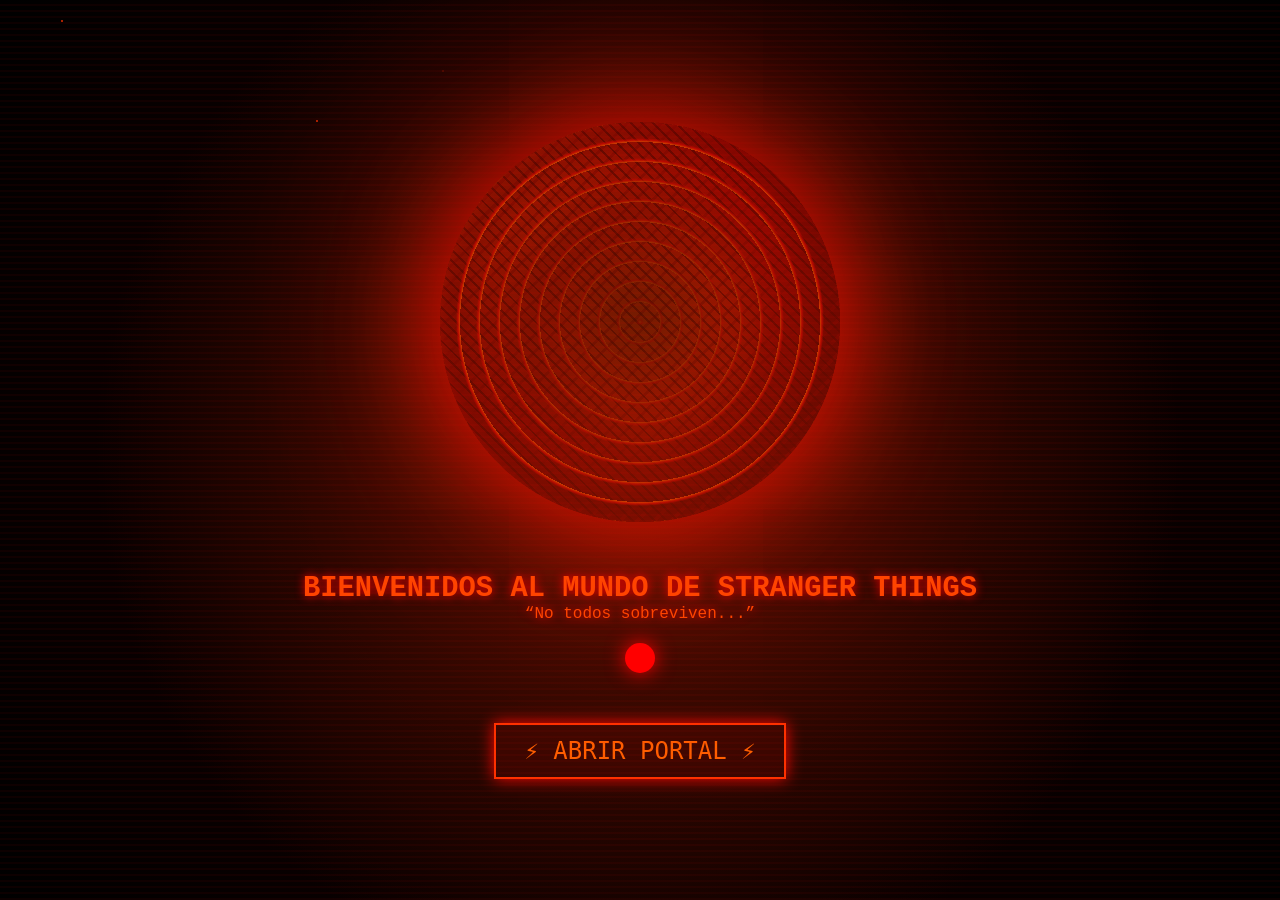
==== commit 7776eed4: "Add files via upload" ====
--- a/index.html
+++ b/index.html
@@ -30,4 +30,4 @@
 
     <script src="script.js"></script>
 </body>
-</html>
+</html>
--- a/styles.css
+++ b/styles.css
@@ -23,14 +23,13 @@
     padding: 40px 20px;
 }
 
-/* PORTAL */
 .madre-portal {
     position: relative;
     width: 400px;
     height: 400px;
     border-radius: 50%;
     background: radial-gradient(circle at 30% 30%, #ff3300, #cc0000, #4a0000);
-    box-shadow: 0 0 100px rgba(255, 0, 0, 0.8), 0 0 200px rgba(255, 50, 0, 0.6), inset 0 0 50px rgba(0,0,0,0.5);
+    box-shadow: 0 0 100px rgba(255,0,0,0.8), 0 0 200px rgba(255,50,0,0.6), inset 0 0 50px rgba(0,0,0,0.5);
     animation: palpitar 2s ease-in-out infinite;
     overflow: hidden;
     cursor: pointer;
@@ -39,7 +38,7 @@
 
 .portal-abierto {
     animation: palpitar 0.8s ease-in-out infinite;
-    box-shadow: 0 0 150px rgba(255, 0, 0, 1), 0 0 250px rgba(255, 50, 0, 0.8);
+    box-shadow: 0 0 150px rgba(255,0,0,1), 0 0 250px rgba(255,50,0,0.8);
 }
 
 .portal-core {
@@ -60,7 +59,7 @@
     left: 0;
     width: 100%;
     height: 100%;
-    background-image: repeating-linear-gradient(45deg, rgba(80, 0, 0, 0.6) 0px, rgba(80, 0, 0, 0.6) 2px, transparent 2px, transparent 8px), repeating-linear-gradient(135deg, rgba(150, 0, 0, 0.4) 0px, rgba(150, 0, 0, 0.4) 3px, transparent 3px, transparent 12px);
+    background-image: repeating-linear-gradient(45deg, rgba(80,0,0,0.6) 0px, rgba(80,0,0,0.6) 2px, transparent 2px, transparent 8px), repeating-linear-gradient(135deg, rgba(150,0,0,0.4) 0px, rgba(150,0,0,0.4) 3px, transparent 3px, transparent 12px);
     border-radius: 50%;
     animation: latirVenas 1.5s ease-in-out infinite;
 }
@@ -70,7 +69,7 @@
     width: 100%;
     height: 100%;
     border-radius: 50%;
-    background: radial-gradient(circle at 70% 40%, rgba(200, 30, 0, 0.3), rgba(80, 0, 0, 0.7));
+    background: radial-gradient(circle at 70% 40%, rgba(200,30,0,0.3), rgba(80,0,0,0.7));
     filter: blur(8px);
     mix-blend-mode: multiply;
 }
@@ -80,7 +79,7 @@
     width: 100%;
     height: 100%;
     border-radius: 50%;
-    background: repeating-radial-gradient(circle at 50% 50%, rgba(255, 100, 0, 0.8) 0px, rgba(255, 0, 0, 0.6) 2px, transparent 4px, transparent 20px);
+    background: repeating-radial-gradient(circle at 50% 50%, rgba(255,100,0,0.8) 0px, rgba(255,0,0,0.6) 2px, transparent 4px, transparent 20px);
     animation: chispas 0.3s infinite;
 }
 
@@ -96,7 +95,6 @@
     animation: flotarHumo 4s ease-in-out infinite;
 }
 
-/* Distorsión */
 .distortion-overlay {
     position: fixed;
     top: 0;
@@ -114,13 +112,12 @@
     left: 0;
     width: 100%;
     height: 100%;
-    background: radial-gradient(circle at var(--x, 50%) var(--y, 50%), rgba(255, 50, 0, 0.3) 0%, transparent 70%);
+    background: radial-gradient(circle at var(--x, 50%) var(--y, 50%), rgba(255,50,0,0.3) 0%, transparent 70%);
     pointer-events: none;
     z-index: 5;
     animation: flicker 0.15s infinite;
 }
 
-/* Texto */
 .portal-text {
     text-align: center;
     margin-top: 50px;
@@ -147,7 +144,6 @@
     box-shadow: 0 0 20px red;
 }
 
-/* Botón */
 .portal-trigger {
     background: #220000;
     border: 2px solid #ff3300;
@@ -168,27 +164,26 @@
     transform: scale(1.05);
 }
 
-/* TARJETAS */
 .tarjetas-container {
     display: grid;
-    grid-template-columns: repeat(2, 1fr);
-    gap: 20px;
+    grid-template-columns: repeat(4, 1fr);
+    gap: 15px;
     z-index: 20;
-    width: 80%;
-    max-width: 600px;
+    width: 90%;
+    max-width: 1000px;
     margin: 30px auto;
     padding: 20px;
-    background: rgba(0, 0, 0, 0.8);
+    background: rgba(0,0,0,0.8);
     border: 2px solid #ff3300;
     border-radius: 20px;
-    box-shadow: 0 0 50px rgba(255, 0, 0, 0.5);
+    box-shadow: 0 0 50px rgba(255,0,0,0.5);
 }
 
 .tarjeta {
-    background: rgba(0, 0, 0, 0.8);
+    background: rgba(0,0,0,0.8);
     border: 2px solid #ff3300;
     border-radius: 15px;
-    padding: 20px;
+    padding: 15px;
     text-align: center;
     cursor: pointer;
     transition: all 0.3s ease;
@@ -203,21 +198,20 @@
 }
 
 .tarjeta-icono {
-    font-size: 3rem;
+    font-size: 2.5rem;
     margin-bottom: 10px;
 }
 
 .tarjeta h3 {
-    font-size: 1.2rem;
+    font-size: 1rem;
     margin: 10px 0;
 }
 
 .tarjeta p {
-    font-size: 0.8rem;
+    font-size: 0.7rem;
     margin: 0;
 }
 
-/* MODALES */
 .modal {
     display: none;
     position: fixed;
@@ -226,7 +220,7 @@
     top: 0;
     width: 100%;
     height: 100%;
-    background-color: rgba(0, 0, 0, 0.95);
+    background-color: rgba(0,0,0,0.95);
     animation: fadeInModal 0.3s;
 }
 
@@ -237,7 +231,7 @@
 
 .modal-contenido {
     background: #0a0000;
-    margin: 10% auto;
+    margin: 5% auto;
     padding: 30px;
     border: 3px solid #ff3300;
     border-radius: 20px;
@@ -296,33 +290,409 @@
     border-radius: 5px;
 }
 
-.modal-contenido input:focus, .modal-contenido textarea:focus {
-    outline: none;
-    border-color: #ff6600;
-    box-shadow: 0 0 10px #ff3300;
-}
-
-.modal-contenido button[type="submit"] {
+.modal-con-scroll {
+    max-height: 80vh;
+    display: flex;
+    flex-direction: column;
+}
+
+.lista-scroll {
+    max-height: 400px;
+    overflow-y: auto;
+    padding-right: 10px;
+    margin-top: 10px;
+}
+
+.lista-scroll::-webkit-scrollbar {
+    width: 8px;
+}
+
+.lista-scroll::-webkit-scrollbar-track {
+    background: #1a0000;
+    border-radius: 10px;
+}
+
+.lista-scroll::-webkit-scrollbar-thumb {
+    background: #ff3300;
+    border-radius: 10px;
+}
+
+.lista-scroll ul {
+    list-style: none;
+    padding-left: 0;
+    margin: 0;
+}
+
+.lista-scroll li {
+    padding: 8px 0;
+    border-bottom: 1px solid #ff3300;
+    font-size: 0.9rem;
+}
+
+.modal-dibujo {
+    max-width: 700px;
+    text-align: center;
+}
+
+.dibujo-layout {
+    display: flex;
+    justify-content: center;
+    align-items: center;
+    gap: 30px;
+    margin: 20px 0;
+    flex-wrap: wrap;
+}
+
+.paleta-vertical {
+    display: flex;
+    flex-direction: column;
+    gap: 12px;
+    background: rgba(0,0,0,0.5);
+    padding: 15px 10px;
+    border-radius: 30px;
+    border: 1px solid #ff3300;
+}
+
+.color-btn {
+    width: 45px;
+    height: 45px;
+    border-radius: 50%;
+    cursor: pointer;
+    transition: all 0.2s;
+    box-shadow: 0 0 5px rgba(0,0,0,0.5);
+    border: 2px solid #ff3300;
+}
+
+.color-btn:hover {
+    transform: scale(1.15);
+    box-shadow: 0 0 15px currentColor;
+}
+
+.color-btn.activo {
+    transform: scale(1.15);
+    border: 3px solid white;
+    box-shadow: 0 0 20px currentColor;
+}
+
+.lienzo-nuevo {
+    background: #ffffff;
+    border: 3px solid #ff3300;
+    border-radius: 15px;
+    cursor: crosshair;
+    box-shadow: 0 0 25px rgba(255,0,0,0.4);
+}
+
+.botones-dibujo-nuevos {
+    display: flex;
+    gap: 20px;
+    justify-content: center;
+    margin: 20px 0 10px;
+}
+
+.btn-dibujo-nuevo {
+    background: linear-gradient(135deg, #2a0000, #1a0000);
+    border: 2px solid #ff3300;
+    color: #ff6600;
+    font-family: monospace;
+    font-size: 1rem;
+    font-weight: bold;
+    padding: 10px 25px;
+    cursor: pointer;
+    transition: all 0.3s;
+    border-radius: 50px;
+    box-shadow: 0 0 10px rgba(255,51,0,0.3);
+}
+
+.btn-dibujo-nuevo:hover {
+    background: linear-gradient(135deg, #ff3300, #cc0000);
+    color: white;
+    transform: translateY(-3px);
+    box-shadow: 0 0 25px #ff3300;
+}
+
+.btn-enviar {
+    background: linear-gradient(135deg, #ff3300, #cc0000);
+    color: white;
+    border: none;
+    padding: 12px;
+    cursor: pointer;
+    font-weight: bold;
+    width: 100%;
+    font-size: 1rem;
+    font-family: monospace;
+    transition: 0.3s;
+    border-radius: 50px;
+    margin-top: 10px;
+}
+
+.btn-enviar:hover {
+    transform: translateY(-2px);
+    box-shadow: 0 0 20px #ff3300;
+}
+
+.modal-juego {
+    max-width: 800px;
+    text-align: center;
+}
+
+#gameContainer {
+    display: flex;
+    justify-content: center;
+    margin: 20px 0;
+}
+
+#gameCanvas {
+    background: #0a0a0a;
+    border: 3px solid #ff3300;
+    border-radius: 10px;
+    cursor: none;
+    box-shadow: 0 0 30px rgba(255,0,0,0.5);
+    width: 100%;
+    height: auto;
+}
+
+.game-info {
+    display: flex;
+    justify-content: center;
+    gap: 40px;
+    margin-top: 15px;
+    font-size: 1.2rem;
+    font-weight: bold;
+}
+
+.game-info p {
+    color: #ff6600;
+}
+
+#resetGame {
+    margin-top: 15px;
+    padding: 8px 20px;
+}
+
+.modal-demoguchi {
+    max-width: 550px;
+    text-align: center;
+}
+
+.demoguchi-container {
+    background: rgba(0,0,0,0.6);
+    border-radius: 20px;
+    padding: 20px;
+    margin-top: 15px;
+}
+
+.demoguchi-mascota {
+    background: linear-gradient(135deg, #2a0000, #1a0000);
+    border: 3px solid #ff3300;
+    border-radius: 30px;
+    padding: 30px;
+    text-align: center;
+    margin-bottom: 20px;
+}
+
+.demoguchi-cara {
+    font-size: 5rem;
+    animation: flotar 2s ease-in-out infinite;
+}
+
+@keyframes flotar {
+    0%, 100% { transform: translateY(0px); }
+    50% { transform: translateY(-10px); }
+}
+
+.demoguchi-nombre {
+    color: #ff6600;
+    font-size: 1.2rem;
+    margin-top: 10px;
+    letter-spacing: 2px;
+}
+
+.demoguchi-estadisticas {
+    margin-bottom: 20px;
+}
+
+.estadistica {
+    display: flex;
+    align-items: center;
+    gap: 10px;
+    margin: 12px 0;
+    flex-wrap: wrap;
+}
+
+.estadistica-icono {
+    font-size: 1.3rem;
+    width: 40px;
+}
+
+.estadistica-label {
+    width: 70px;
+    text-align: left;
+    color: #ff8866;
+}
+
+.barra-container {
+    flex: 1;
+    height: 12px;
+    background: #330000;
+    border-radius: 10px;
+    overflow: hidden;
+}
+
+.barra {
+    height: 100%;
+    background: linear-gradient(90deg, #ff0000, #ff6600);
+    border-radius: 10px;
+    transition: width 0.3s ease;
+}
+
+.barra-felicidad {
+    background: linear-gradient(90deg, #ff6600, #ffcc00);
+}
+
+.barra-energia {
+    background: linear-gradient(90deg, #00cc44, #88ff44);
+}
+
+.estadistica-valor {
+    width: 45px;
+    text-align: right;
+    color: #ff8866;
+    font-size: 0.9rem;
+}
+
+.demoguchi-comida h3 {
+    color: #ff6600;
+    font-size: 1rem;
+    margin-bottom: 10px;
+}
+
+.comida-botones {
+    display: flex;
+    gap: 10px;
+    justify-content: center;
+    flex-wrap: wrap;
+    margin-bottom: 20px;
+}
+
+.comida-btn {
+    background: #220000;
+    border: 2px solid #ff3300;
+    color: #ff6600;
+    font-family: monospace;
+    font-size: 0.9rem;
+    padding: 8px 15px;
+    cursor: pointer;
+    transition: 0.2s;
+    border-radius: 50px;
+    display: flex;
+    align-items: center;
+    gap: 5px;
+}
+
+.comida-btn:hover {
     background: #ff3300;
     color: black;
-    border: none;
-    padding: 12px;
-    cursor: pointer;
-    font-weight: bold;
-    width: 100%;
-    font-size: 1rem;
+    transform: scale(1.05);
+}
+
+.comida-icono {
+    font-size: 1.1rem;
+}
+
+.demoguchi-acciones {
+    display: flex;
+    gap: 15px;
+    justify-content: center;
+    margin-bottom: 20px;
+}
+
+.accion-btn {
+    background: #220000;
+    border: 2px solid #ff3300;
+    color: #ff6600;
     font-family: monospace;
+    font-size: 0.9rem;
+    padding: 8px 20px;
+    cursor: pointer;
     transition: 0.2s;
-}
-
-.modal-contenido button[type="submit"]:hover {
-    background: #ff6600;
-    transform: scale(1.02);
-}
-
-/* ANIMACIONES */
+    border-radius: 50px;
+}
+
+.accion-btn:hover {
+    background: #ff3300;
+    color: black;
+    transform: scale(1.05);
+}
+
+.accion-btn.reset {
+    border-color: #ff6600;
+    color: #ff8866;
+}
+
+.demoguchi-mensajes {
+    background: #1a0000;
+    border: 1px solid #ff3300;
+    border-radius: 15px;
+    padding: 10px;
+    min-height: 60px;
+}
+
+.demoguchi-mensajes p {
+    color: #ff8866;
+    font-size: 0.9rem;
+    margin: 0;
+}
+
+.modal-castillo {
+    max-width: 500px;
+    text-align: center;
+}
+
+.castillo-interior {
+    text-align: center;
+}
+
+.castillo-galeria {
+    display: grid;
+    grid-template-columns: repeat(2, 1fr);
+    gap: 15px;
+    margin: 20px 0;
+}
+
+.castillo-item {
+    background: #1a0000;
+    border: 1px solid #ff3300;
+    border-radius: 15px;
+    padding: 15px;
+    text-align: center;
+}
+
+.castillo-icono {
+    font-size: 2.5rem;
+    display: block;
+    margin-bottom: 10px;
+}
+
+.frase-secreta {
+    color: #ff6600;
+    font-style: italic;
+    margin: 20px 0;
+    padding: 10px;
+    border-left: 3px solid #ff3300;
+}
+
+#castilloLogin {
+    text-align: center;
+}
+
+#castilloLogin input {
+    width: 80%;
+    margin: 15px auto;
+    display: block;
+}
+
 @keyframes palpitar {
-    0%, 100% { transform: scale(1); opacity: 0.9; }
+    0%,100% { transform: scale(1); opacity: 0.9; }
     50% { transform: scale(1.05); opacity: 1; }
 }
 
@@ -333,12 +703,12 @@
 }
 
 @keyframes latirVenas {
-    0%, 100% { opacity: 0.6; }
+    0%,100% { opacity: 0.6; }
     50% { opacity: 1; }
 }
 
 @keyframes chispas {
-    0%, 100% { opacity: 0.8; }
+    0%,100% { opacity: 0.8; }
     50% { opacity: 1; }
 }
 
@@ -349,22 +719,30 @@
 }
 
 @keyframes glitch {
-    0%, 100% { text-shadow: -2px 0 red, 2px 0 blue; }
+    0%,100% { text-shadow: -2px 0 red, 2px 0 blue; }
     50% { text-shadow: 2px 0 red, -2px 0 blue; }
 }
 
 @keyframes latido {
-    0%, 100% { transform: scale(1); opacity: 0.7; }
+    0%,100% { transform: scale(1); opacity: 0.7; }
     50% { transform: scale(1.3); opacity: 1; background: #ff6600; }
 }
 
 @keyframes flicker {
-    0%, 100% { opacity: 0.3; }
+    0%,100% { opacity: 0.3; }
     50% { opacity: 0.8; }
 }
 
-/* Responsive */
-@media (max-width: 600px) {
+@media (max-width: 800px) {
+    .tarjetas-container {
+        grid-template-columns: repeat(3, 1fr);
+    }
+}
+
+@media (max-width: 550px) {
+    .tarjetas-container {
+        grid-template-columns: repeat(2, 1fr);
+    }
     .madre-portal {
         width: 250px;
         height: 250px;
@@ -376,90 +754,18 @@
         font-size: 1rem;
         padding: 8px 20px;
     }
-    .tarjetas-container {
+    .castillo-galeria {
         grid-template-columns: 1fr;
-        width: 90%;
-        gap: 15px;
-    }
-    .tarjeta {
-        padding: 15px;
-    }
-    .tarjeta-icono {
-        font-size: 2rem;
-    }
-    .modal-contenido {
-        margin: 20% auto;
-        width: 90%;
-        padding: 20px;
-    }
-}
-/* Scroll personalizado para las curiosidades */
-.modal-con-scroll {
-    max-height: 80vh;
-    display: flex;
-    flex-direction: column;
-}
-
-.modal-con-scroll .lista-scroll {
-    max-height: 400px;
-    overflow-y: auto;
-    padding-right: 10px;
-    margin-top: 10px;
-}
-
-/* Estilo de la barra de scroll */
-.lista-scroll::-webkit-scrollbar {
-    width: 8px;
-}
-
-.lista-scroll::-webkit-scrollbar-track {
-    background: #1a0000;
-    border-radius: 10px;
-}
-
-.lista-scroll::-webkit-scrollbar-thumb {
-    background: #ff3300;
-    border-radius: 10px;
-}
-
-.lista-scroll::-webkit-scrollbar-thumb:hover {
-    background: #ff6600;
-}
-
-/* Para Firefox */
-.lista-scroll {
-    scrollbar-width: thin;
-    scrollbar-color: #ff3300 #1a0000;
-}
-
-.lista-scroll ul {
-    list-style: none;
-    padding-left: 0;
-    margin: 0;
-}
-
-.lista-scroll li {
-    padding: 8px 0;
-    border-bottom: 1px solid #ff3300;
-    font-size: 0.9rem;
-}
-/* Mejora para los botones de color */
-.color-btn {
-    width: 45px;
-    height: 45px;
-    border-radius: 50%;
-    cursor: pointer;
-    transition: all 0.2s;
-    box-shadow: 0 0 5px rgba(0,0,0,0.5);
-}
-
-.color-btn:hover {
-    transform: scale(1.2);
-    box-shadow: 0 0 15px currentColor;
-}
-
-.color-btn.activo {
-    transform: scale(1.2);
-    border: 3px solid white !important;
-    box-shadow: 0 0 20px currentColor;
-}
+    }
+    .modal-juego {
+        width: 95%;
+    }
+    .color-btn {
+        width: 35px;
+        height: 35px;
+    }
+    .lienzo-nuevo {
+        width: 200px;
+        height: 200px;
+    }
+}
